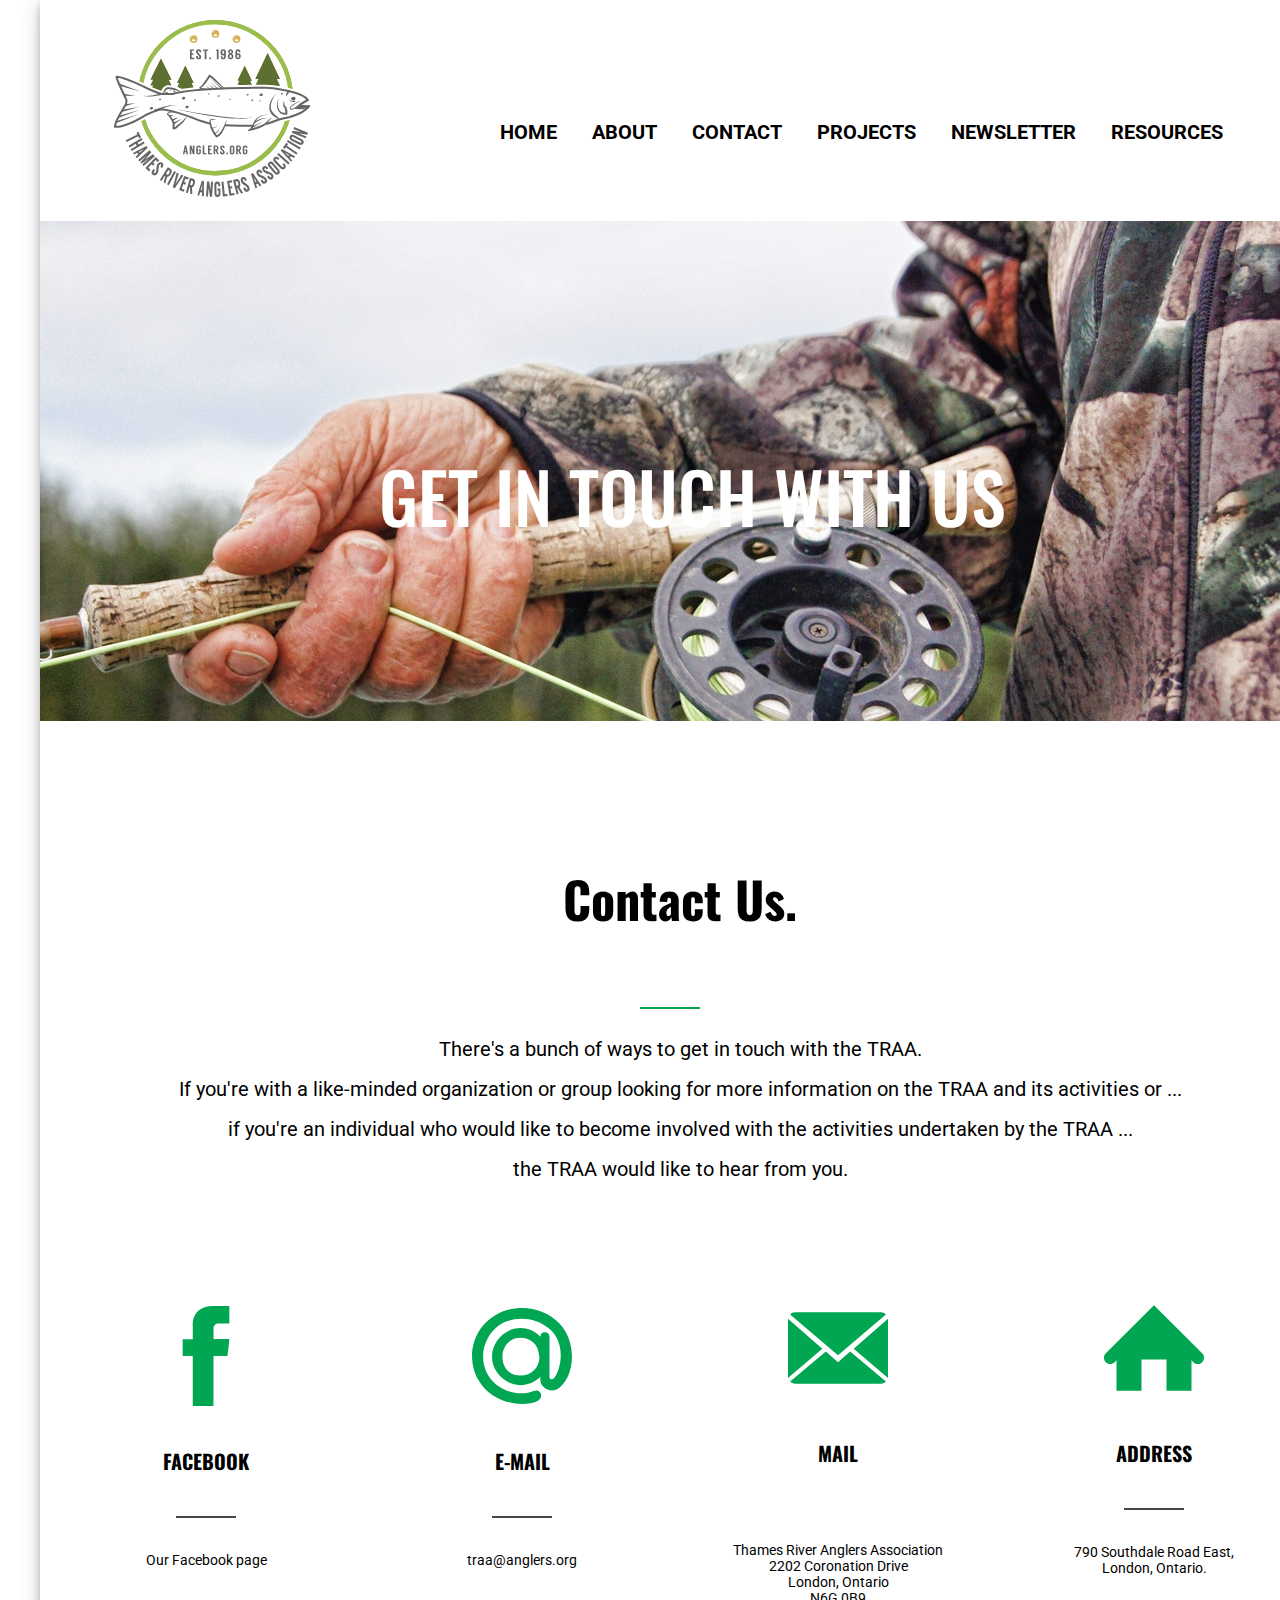
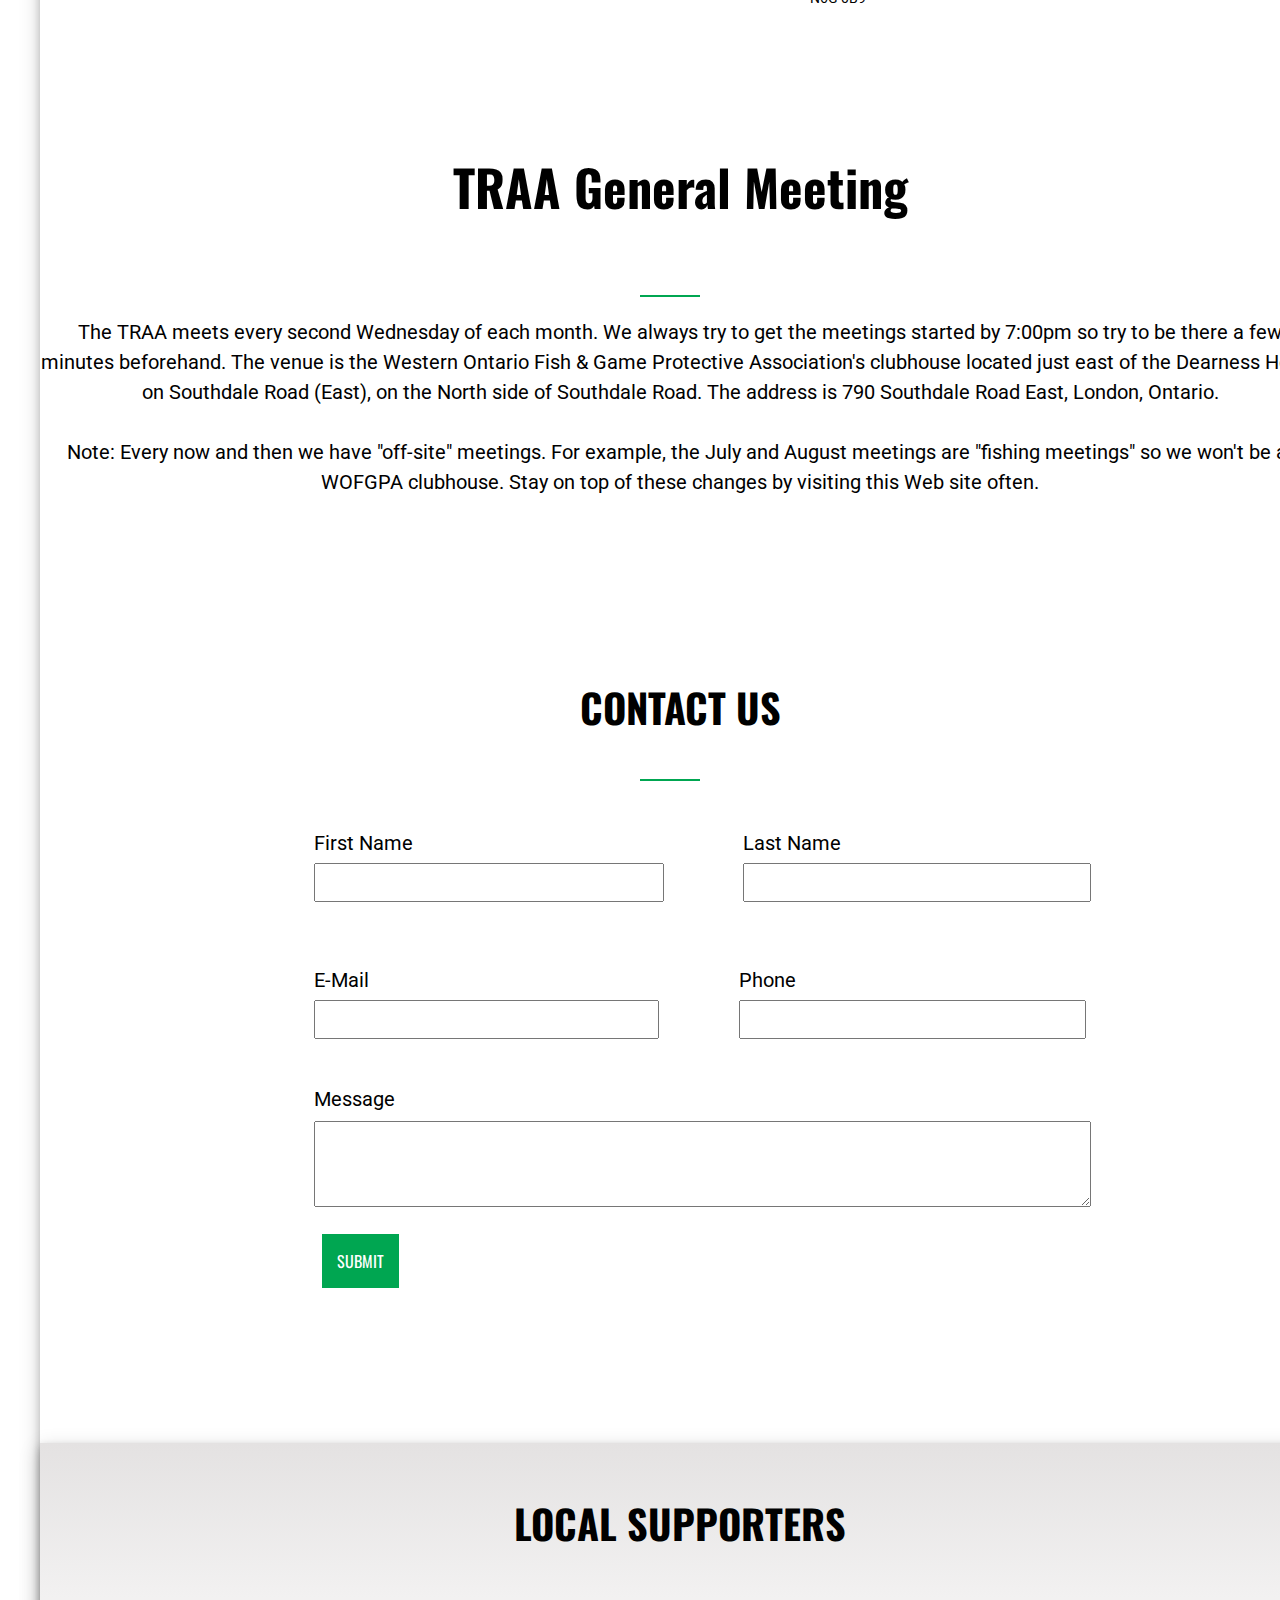
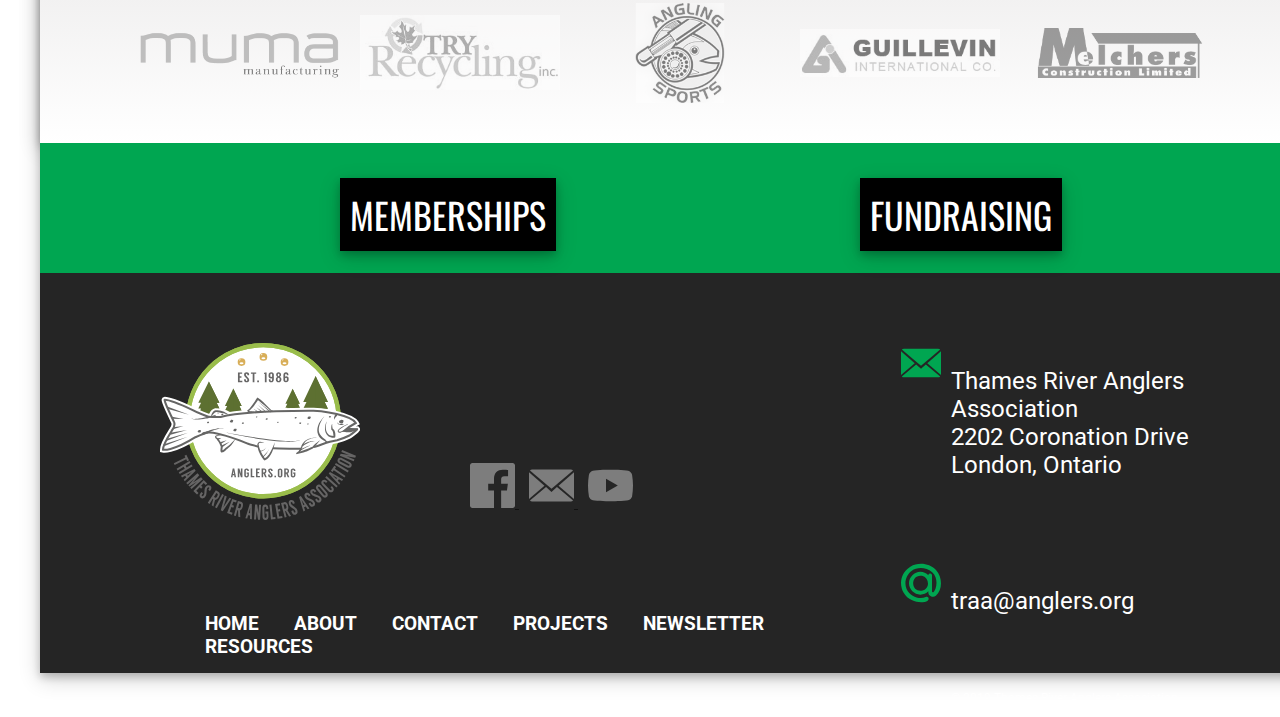
==== contact.html @ 143fcefe "added the site" ====
<!DOCTYPE html>
<html lang="en">
<head>
  <meta charset="UTF-8">
  <meta name="viewport" content="width=device-width, initial-scale=1.0">
  <meta http-equiv="X-UA-Compatible" content="ie=edge">

  <link rel="stylesheet" href="css/reset.css">
  <link rel="stylesheet" href="css/main.css">
  <link href="https://fonts.googleapis.com/css?family=Oswald|Roboto&display=swap" rel="stylesheet">

  <title>Document</title>
</head>
<body>
  <main class="siteContainer">

    <div class="hidden">beginning of header</div>
    <header id="mainHeader">
      <!--Beginning of Logo-->
      <div id="logo">
        <a href="index.html"><img src="images/logo.svg" alt="logo"></a>
      </div>

      <nav id="mainNav"><!--beginning of mainNav-->
        <ul>
          <li><a href="index.html">HOME</a></li>
          <li><a href="">ABOUT</a></li>
          <li><a href="contact.html">CONTACT</a></li>
          <li><a href="project.html">PROJECTS</a></li>
          <li><a href="">NEWSLETTER</a></li>
          <li><a href="">RESOURCES</a></li>
          </ul>
      </nav><!--end mainNav-->

    </header>

    <div class="hidden">hero-header</div>
    <div id="hero2">

    <div class="heroText2">
      <h1>GET IN TOUCH WITH US</h1>
    </div>

    </div>

    <div class="hidden">contact us information</div>
    <div id="contactinfo">
      <h3>Contact Us.</h3>
      <div id="border1"></div>

      <p>
        There's a bunch of ways to get in touch with the TRAA.<br>
If you're with a like-minded organization or group looking for more information on the TRAA and its activities or ...<br>
if you're an individual who would like to become involved with the activities undertaken by the TRAA ...<br>
the TRAA would like to hear from you.
      </p>
    </div>

    <div class="hidden">info icons</div>
    <div id="infoText">
      <section id="icon">
        <img src="images/facebook-logo.svg" alt="facebook" width="100px" height="100px">
        <h3>FACEBOOK</h3>
        <div id="border2"></div>
        <p>Our Facebook page</p>
      </section>

      <section id="icon">
        <img src="images/mail-dot-ru.svg" alt="e mail" width="100px" height="100px">
        <h3>E-MAIL</h3>
        <div id="border2"></div>
        <p><a href="">traa@anglers.org</a></p>
      </section>

      <section id="icon1">
        <img src="images/close-envelope.svg" alt="mailing address" width="100px" height="100px">
        <h3>MAIL</h3>
        <div id="border2"></div>
        <p>Thames River Anglers Association
        <br>2202 Coronation Drive
        <br>London, Ontario
        <br>N6G 0B9</p>
      </section>

      <section id="icon">
        <img src="images/home.svg" alt="meeting address" width="100px" height="100px">
        <h3>ADDRESS</h3>
        <div id="border2"></div>
        <p>790 Southdale Road East,
        <br>London, Ontario.</p>
      </section>
    </div>

    <div id="meeting">
    <h3>TRAA General Meeting</h3>
    <div id="border1"></div>
<p>The TRAA meets every second Wednesday of each month. We always try to get the meetings started by 7:00pm so try to be there a few minutes beforehand. The venue is the Western Ontario Fish & Game Protective Association's clubhouse located just east of the Dearness Home on Southdale Road (East), on the North side of Southdale Road. The address is 790 Southdale Road East, London, Ontario.<br><br>
Note: Every now and then we have "off-site" meetings. For example, the July and August meetings are "fishing meetings" so we won't be at WOFGPA clubhouse. Stay on top of these changes by visiting this Web site often.</p>
    </div>

    <div class="hidden">contact form</div>
    <div id="Contact">
    <h3>CONTACT US</h3>
    </div>
    <div id="border1"></div>

    <div class="contact"><!--Contact textbox area-->
      <!-- Forms-->
      <form>
        <div class="contactName"><!--Name section-->
      <div class="firstName">
        <label>First Name</label>
        <input type="text" name="firstName">
      </div>
      <br>

      <div>
        <label>Last Name</label>
        <input type="text" name="lastName">
      </div>
      </div>
      <br>

      <div class="contactP-E"><!--Name section-->
    <div class="E-mail">
      <label>E-Mail</label>
      <input type="email" name="email">
    </div>
    <br>

    <div class="phone">
      <label>Phone</label>
      <input type="phone" name="phone">
    </div>
    </div>

        <div class="message">
          <label>Message</label>
        <textarea type="message"> </textarea>
      </div>
      <br>
      </form>

      <div class="submit">
      <a href="">SUBMIT</a>
      </div>

    </div><!-- End of contact textbox area-->

    <div class="hidden">local supporters</div>
    <div id="supporters">

    <div id="supportersTitle">
      <h3>LOCAL SUPPORTERS</h3>
    </div>

    <div id="supportersLogo">
      <img src="images/muma.svg" alt="muma logo">
      <img src="images/recycling.svg" alt="try recycling logo">
      <img src="images/angling.svg" alt="angling logo" width="100px" height="100px">
      <img src="images/guillevin.svg" alt="guillevin logo">
      <img src="images/melchers.svg" alt="melchers logo" width="50px" height="50px">
    </div>

    </div>

    <div class="hidden">buttons at footer</div>
    <div id="Button">
      <div id="bottomBut">
        <a href="">MEMBERSHIPS</a>
        <a href="">FUNDRAISING</a>
      </div>
    </div>

    <div class="hidden">main footer</div>
    <footer class="mainFooter">

      <div class="LogoNav">

        <div class="logoFooter">

          <div class="bottomLogo">
          <a href="index.html"><img src="images/logo.svg" alt="bottom logo"></a>
        </div>

        <div class="socialMedia">
          <h2 class="hidden">Social Media</h2>
          <ul id="iconNav">
              <li id="facebook">
                <a href="http://www.facebook.com">
                  <img src="images/facebook.svg" alt="facebook" width="60px" height="60px">
                </a>
              </li>
              <li id="e-mail">
                <a href="http://traa@anglers.org">
                  <img src="images/close-envelope.svg" alt="email" width="60px" height="60px">
                </a>
              </li>
              <li id="youtube">
                <a href="http://www.youtube.com">
                  <img src="images/youtube.svg" alt="youtube" width="60px" height="60px">
                </a>
             </li>
          </ul>
        </div>
      </div>
      <nav class="footerNav">
        <h2 class="hidden">Footer navigation</h2>
          <ul>
            <li><a href="index.html">HOME</a></li>
            <li><a href="">ABOUT</a></li>
            <li><a href="contact.html">CONTACT</a></li>
            <li><a href="project.html">PROJECTS</a></li>
            <li><a href="">NEWSLETTER</a></li>
            <li><a href="">RESOURCES</a></li>
            </ul>
      </nav>
    </div>

      <div class="mail">
        <div id="address">
          <img src="images/close-envelope.svg" alt="mail" width="40px" height="40px">
          <p>Thames River Anglers
          <br>Association
          <br>2202 Coronation Drive
          <br>London, Ontario</p>
        </div>

        <div id="m-address">
          <img src="images/mail-dot-ru.svg" alt="e-mail address" width="40px" height="40px">
          <p>traa@anglers.org</p>
        </div>


        <div id="copyright">
          <p>&copy 2019 Thames River Anglers Association</p>
        </div>
      </div>
  </footer>



  </main>
  <script src="js/main.js"></script> <!--main js script-->
</body>
</html>
---- css/main.css ----
body {
  margin: 0 auto;
  background-color: white;
}

.siteContainer {
  background-color: white;
  width: 1280px;
  box-shadow: 0 4px 8px 0 rgba(0, 0, 0, 0.2), 0 6px 20px 0 rgba(0, 0, 0, 0.19);
  margin-left: 40px;
}

input
{
	width: 115%
}

input[type=text]
{
padding: 10px 10px;
margin: 8px 0;
box-sizing: border-box;
}

input[type=email]
{
padding: 10px 30px;
margin: 8px 0;
box-sizing: border-box;
}

input[type=phone]
{
padding: 10px 30px;
margin: 8px 0;
box-sizing: border-box;
}

input[type=message]
{
  width: 300%;
	color: black;
	padding: 40px 30px;
	margin: 8px 0;
	box-sizing: border-box;
}

.hidden
{
  display: none;
}


#mainHeader {
  display: flex;
  flex-direction: row;
  justify-content: space-around;
  margin: 0 auto;
}

#logo img {
  width: 200px;
  margin-top: 20px;
}

#mainNav
{
  font-family: "Roboto", sans-serif;
  font-weight: 700;
  font-style: normal;
	font-size: 20px;
	margin-top: 100px;
	display: flex;
	flex-direction: row;
}

#mainNav li
{
	list-style: none;
	display: inline;
  font-weight: bold;
  margin-right: 20px;
}

#mainNav a
{
	text-decoration: none;
	padding: 5px;
	color: black;
}

#mainNav a:hover
{
	text-decoration: none;
	color: black;
  border-bottom: solid 1px #000;
}

#supporters {
  display: flex;
  flex-direction: column;
  justify-content: center;
  text-align: center;
  background-color: white;
  background-image: linear-gradient(#e4e2e2, white);
  box-shadow: 0 4px 8px 0 rgba(0, 0, 0, 0.2), 0 6px 20px 0 rgba(0, 0, 0, 0.19);
}

#supportersTitle h3 {
  margin-top: 50px;
  font-family: 'Oswald', sans-serif;
  font-weight: 700;
  font-style: bold;
  font-size: 40px;
  justify-content: center;
  margin-bottom: 10px;
}

#supportersLogo {
  display: flex;
  flex-direction: row;
  justify-content: center;
  align-items: center;
}

#supportersLogo img {
  width: 200px;

  opacity: 0.5;
  filter: alpha(opacity=50);
	filter: grayscale(100%);

  padding: 10px;
  margin-top: 30px;
  margin-bottom: 30px;
}

#supportersLogo img:hover {
  opacity: 1.0;
  filter: alpha(opacity=100);
  filter: grayscale(0%);
}


#Button {
  height: 130px;
  background-color: #00a651;
}

#bottomBut {
  padding-top: 45px;
}

#bottomBut a{
  font-family: "Oswald", sans-serif;
  font-weight: 400;
  font-size: 36px;
  text-decoration: none;
  padding: 10px;
  margin-left: 300px;
  background-color: #000;
  color: white;
  box-shadow: 0 4px 8px 0 rgba(0, 0, 0, 0.2), 0 6px 20px 0 rgba(0, 0, 0, 0.19);
}

#bottomBut a:hover {
  background-color: white;
  color: #000;
}

.mainFooter
{
  display: flex;
  flex-direction: row;
  background-color: #252525;
  justify-content: flex-start;
  height: 400px;
}


.logoNav
{
  display: flex;
  flex-direction: column;
  margin-left: 120px;
}

.logoFooter
{
  margin-top: 70px;
  margin-left: 120px;
	display: flex;
	flex-direction: row;
	text-align: center;
}

.footerNav
{
  margin-left: 120px;
  font-family: "Roboto", sans-serif;
  font-weight: 700;
  font-style: normal;
	font-size: 19px;
	margin-top: 50px;
  width: 741px;
	height: 60px;
	display: flex;
	flex-direction: row;
}

.footerNav li {
	list-style: none;
	display: inline;
  font-weight: bold;
  margin-right: 20px;
}

.footerNav a
{
	text-decoration: none;
	padding: 5px;
	color: white;
  background-color: none;
}

.footerNav a:hover
{
	text-decoration: none;
	color: white;
  border-bottom: solid 1px #fff;
}

.bottomLogo {
	width: 200px;
	height: 200px;
}

.socialMedia
{
  height: 60px;
	margin-left: 70px;
  margin-top: 50px;
	display: flex;
	flex-direction: row;
  margin-bottom: 30px;
}

.socialMedia h3 {
	width: 60px;
	height: 60px;
	margin: 10px;
	background-color: #636363;
}

#iconNav
{
  margin-top: 70px;
  list-style: none;
  margin-right: 50px;
  text-decoration: none;
}

#iconNav img {
  width: 45px;
  height: 45px;
}

#iconNav li
{
  display: inline;
  margin-right: 10px;
}

#iconNav li a
{
  filter: grayscale(100%);
}

#iconNav li a:hover
{
  filter: grayscale(0%);
}

.mail{
  font-family: "Roboto", sans-serif;
  font-weight: 400;
  font-style: black;
  font-size: 24px;
  display: flex;
  flex-direction: column;
  margin-top: 70px;
  margin-right: 10px;
}

#address {
  display: flex;
  flex-direction: row;
  margin-bottom: 60px;
  color: white;
}

#address img{
  margin-right: 10px;
}

#m-address {
  display: flex;
  flex-direction: row;
  color: white;
}

#m-address img{
  margin-right: 10px;
}

#copyright {
  font-size: 12px;
  margin-left: 50px;
  margin-top: 40px;
  display: flex;
  flex-direction: row;
  color: white;
}

/*------Main Page----*/

#hero {
  margin-top: 20px;
  background: url('../images/heroimage1.jpg');
  background-size: cover;
  display: flex;
  flex-direction: column;
  justify-content: center;
  width: 100%;
  height: 500px;
}

.heroText {
  width: 675px;
  height: 335px;
  display: flex;
  flex-direction: column;
  justify-content: center;
  margin-left: 300px;
  position: absolute;
  top: 250px;
  z-index: +1;
}

.heroText h1 {
  font-family: "Oswald", sans-serif;
  font-weight: 500;
  font-style: black;
  font-size: 70px;
  text-align: center;
	color: white;
}

.heroText h2 {
  font-family: "Roboto", sans-serif;
  font-weight: 400;
  font-style: black;
  font-size: 40px;
  text-align: center;
	color: white;
  margin-bottom: 50px;
}

#money {
  display: flex;
  flex-direction: row;
  justify-content: flex-start;
  margin-left: 260px;
  position: absolute;
  top: 600px;
  z-index: +1;
  text-align: center;
	color: black;
}

#membership {
  font-family: "Roboto", sans-serif;
  font-weight: 200;
  font-style: normal;
  text-align: center;
  width: 330px;
  height: 240px;
  margin-right: 110px;
  background-color: #fff;
  box-shadow: 0 4px 8px 0 rgba(0, 0, 0, 0.2), 0 6px 20px 0 rgba(0, 0, 0, 0.19);
}

#membership h3 {
  font-family: "Oswald", sans-serif;
  font-weight: 200;
  font-size: 40px;
  font-weight: 700;
  margin-top: 35px;
  margin-bottom: 20px;
}

#membership p {
  margin-bottom: 30px;
  line-height: 20px;
}

#membership a {
  font-family: "Oswald", sans-serif;
  font-weight: 200;
  font-size: 20px;
  text-decoration: none;
  padding: 10px;
  background-color: #00a651;
  color: white;
}

#membership a:hover {
  background-color: grey ;
  color: white;
}

#fundraising {
  font-family: "Roboto", sans-serif;
  font-weight: 400;
  font-style: normal;
  text-align: center;
  width: 330px;
  height: 240px;
  background-color: #fff;
  box-shadow: 0 4px 8px 0 rgba(0, 0, 0, 0.2), 0 6px 20px 0 rgba(0, 0, 0, 0.19);
  text-align: center;
}

#fundraising h3 {
  font-family: "Oswald", sans-serif;
  font-weight: 400;
  font-size: 40px;
  font-weight: 700;
  margin-top: 35px;
  margin-bottom: 20px;
}

#fundraising p {
  margin-bottom: 10px;
  line-height: 20px;
}

#fundraising a {
  font-family: "Oswald", sans-serif;
  font-weight: 200;
  font-size: 20px;
  margin-top: 20px;
  text-decoration: none;
  padding: 10px;
  background-color: #00a651;
  color: white;
}

#fundraising a:hover {
  background-color: grey ;
  color: white;
}

#Few {
  margin-top: 200px;
  margin-bottom: 97px;
  display: flex;
  flex-direction: row;
  float: right;
  width: 1280px;
  height: 600px;
}

#Few img{
  width: 640px;
  height: 600px;
}

#Few h3 {
  font-family: "Oswald", sans-serif;
  font-weight: 400;
  font-size: 40px;
}

#border {
  margin-top: 20px;
  width: 60px;
  height: 2px;
  border-bottom: solid 2px #00a651;
}

#Few p {
  line-height: 30px;
  margin-top: 30px;
  font-family: "Roboto", sans-serif;
  font-weight: 400;
  font-size: 20px;
}

#Few a{
  text-decoration: none;
  color: #00a651;
}

#fewText {
  margin-top: 50px;
  margin-left: 50px;
  width: 500px;
  height: 500px;
}

.latestNews {
  margin-top: 97px;
}

.latestNews h1{
  margin-top: 97px;
  font-family: "Oswald", sans-serif;
  font-weight: 400;
  font-size: 40px;
  text-align: center;
}

#border1 {
  margin-top: 20px;
  width: 60px;
  height: 2px;
  display: flex;
  margin-left: 600px;
  border-bottom: solid 2px #00a651;
}

#Events{
  margin-top: 36px;
  display: flex;
  flex-direction: row;
  justify-content: space-around;
}

#Event img{
  width: 400px;
  height: 300px;
}

#Event h3 {
  margin-top: 20px;
  font-family: "Oswald", sans-serif;
  font-weight: 400;
  font-size: 20px;
}

#Event h4 {
  font-family: "Oswald", sans-serif;
  font-weight: 400;
  font-size: 20px;
}

#Event p {
  font-family: "Roboto", sans-serif;
  font-weight: 400;
  font-size: 15.35px;
}

#text {
  width: 400px;
  height: 220px;
  line-height: 28.79px;
}

#text a{
  font-family: "Oswald", sans-serif;
  font-weight: 400;
  text-decoration: none;
  color: #00a651;
}



.Gear {
  margin-top: 90px;
  margin-bottom: 60px;
  font-family: "Oswald", sans-serif;
  font-weight: 400;
  font-size: 40px;
  text-align: center;
  display: flex;
  flex-direction: column;
  justify-content: space-around;
}

.Gear p {
  font-family: "Roboto", sans-serif;
  font-weight: 400;
  line-height: 30px;
  color: white;
  font-size: 20px;
}

.Gear a {
  font-family: "Roboto", sans-serif;
  font-weight: 400;
  font-size: 30px;
  text-decoration: none;
  padding: 10px;
  color: white;
  background-color: #00a651;
}

.gear {
  margin-top: 45px;
  display: flex;
  flex-direction: row;
  justify-content: space-around;
}

#merch {
  width: 360px;
  height: 360px;
  border: solid 2px #ddd;
}

#merch img {
  width: 360px;
  height: 360px;
}


#caption {
  font-family: "Oswald", sans-serif;
  font-weight: 400;
  line-height: 70px;
  color: black;
  text-align: center;
  position: relative;
  top: -270px;
}


#caption p {
  color: black;
}

#caption a{
  font-family: "Roboto", sans-serif;
  font-weight: 700;
  text-decoration: none;
  color: white;
  font-size: 20px;
  padding:10px;
  margin-top: 70px;
  background-color: #00a651;
}

#caption a:hover{
  background-color: grey;
}

.CProject {
  margin-top: 90px;
  margin-bottom: 60px;
  font-family: "Oswald", sans-serif;
  font-weight: 400;
  font-size: 40px;
  text-align: center;
  display: flex;
  flex-direction: column;
  justify-content: space-around;
}

.CProject p {
  font-family: "Roboto", sans-serif;
  font-weight: 400;
  line-height: 30px;
  color: white;
  font-size: 20px;
}

.CProject a {
  font-family: "Roboto", sans-serif;
  font-weight: 400;
  font-size: 30px;
  text-decoration: none;
  padding: 10px;
  color: white;
  background-color: #00a651;
}

.CPro {
  margin-top: 45px;
  display: flex;
  flex-direction: row;
  justify-content: space-around;
}

#box {
  width: 360px;
  height: 360px;
}

#box img {
  width: 360px;
  height: 360px;
}

#Bcaption {
  font-family: "Oswald", sans-serif;
  font-weight: 400;
  line-height: 50px;
  color: white;
  text-align: center;
  position: relative;
  top: -270px;
}

#Bcaption a{
  font-family: "Roboto", sans-serif;
  font-weight: 700;
  text-decoration: none;
  color: white;
  font-size: 20px;
  padding:10px;
  margin-top: 70px;
  background-color: #00a651;
}

#Bcaption a:hover{
  background-color: grey;
}

#Pbtn {
  margin-top: 63px;
  margin-bottom: 60px;
}

#Pbtn a {
	margin-top: 70px;
	font-family: "Oswald", sans-serif;
  font-weight: 400;
  font-size: 30px;
  text-decoration: none;
  padding: 10px;
  color: white;
  background-color: #00a651;
}

#Pbtn a:hover{
  background-color: grey;
}


/*-------Projects Page-------------*/


#hero1 {
  margin-top: 20px;
  background: url('../images/heroimage_project.jpg');
  background-size: cover;
  display: flex;
  flex-direction: column;
  justify-content: center;
  width: 100%;
  height: 500px;
}

.heroText1 {
  width: 944px;
  height: 350px;
  margin-left: 180px;
  display: flex;
  flex-direction: column;
  justify-content: center;
  position: absolute;
  top: 320px;
  z-index: +1;
}

.heroText1 h1 {
  font-family: "Oswald", sans-serif;
  font-weight: 500;
  font-style: black;
  font-size: 70px;
  text-align: center;
	color: #b7aeae;
}

.heroText1 h2 {
  margin-top: 50px;
  font-family: "Roboto", sans-serif;
  font-weight: 400;
  font-style: black;
  font-size: 30px;
  text-align: center;
	color: white;
  text-shadow: 1px 1px black;
  margin-bottom: 50px;
}

#trout {
  height: 800px;
}

#trout img {
  margin-top: 45px;
  width: 550px;
  height: 400px;
  display: flex;
  float: right;
}

#trout h3 {
  margin-top: 24px;
  font-family: "Oswald", sans-serif;
  font-weight: 500;
  font-style: black;
  font-size: 40px;
  text-align: center;
}

#trout p {
  margin-top: 45px;
  width: 573.11px;
  height: 646px;
  line-height: 30px;
  display: flex;
  float: left;
  font-family: "Roboto", sans-serif;
  font-weight: 400;
  font-style: black;
  font-size: 20px;
}


#salmonid {
  margin-top: 24px;
  margin-bottom: 97px;
  display: flex;
  flex-direction: row;
  float: right;
  width: 1280px;
  height: 600px;
}

#salmonid img{
  width: 640px;
  height: 600px;
}

#salmonid h3 {
  font-family: "Oswald", sans-serif;
  font-weight: 400;
  font-size: 40px;
}

#border {
  margin-top: 20px;
  width: 60px;
  height: 2px;
  border-bottom: solid 2px #00a651;
}

#salmonid p {
  line-height: 30px;
  margin-top: 30px;
  font-family: "Roboto", sans-serif;
  font-weight: 400;
  font-size: 20px;
}

#salmonid a{
  text-decoration: none;
  color: #00a651;
}

#salmonidText {
  margin-top: 50px;
  margin-left: 50px;
  width: 500px;
  height: 500px;
}

.pArch {
  font-family: "Oswald", sans-serif;
  font-weight: 200;
  font-size: 40px;
  text-align: center;
}

#stream {
  display: flex;
  flex-direction: row;
  float: left;
  margin-top: 40px;
  width: 1280px;
  height: 600px;
}

#stream img{
  width: 640px;
  height: 600px;
  display: flex;
  float: right;
}

#stream h3 {
  font-family: "Oswald", sans-serif;
  font-weight: 400;
  font-size: 40px;
}

#stream p {
  line-height: 30px;
  margin-top: 30px;
  font-family: "Roboto", sans-serif;
  font-weight: 400;
  font-size: 15px;
}

#stream a{
  text-decoration: none;
  color: #00a651;
}

#streamText {
  margin-top: 30px;
  margin-left: 50px;
  margin-right: 100px;
  width: 500px;
  height: 500px;
}

#walleye {
  margin-bottom: 97px;
  display: flex;
  flex-direction: row;
  float: left;
  width: 1280px;
  height: 600px;
}

#walleye img{
  width: 640px;
  height: 600px;

  display: flex;
  float: right;
}

#walleye h3 {
  font-family: "Oswald", sans-serif;
  font-weight: 400;
  font-size: 40px;
}

#walleye p {
  line-height: 30px;
  margin-top: 30px;
  font-family: "Roboto", sans-serif;
  font-weight: 400;
  font-size: 15px;
}

#walleye a{
  text-decoration: none;
  color: #00a651;
}

#wallText {
  margin-top: 30px;
  margin-left: 50px;
  margin-right: 100px;
  width: 500px;
  height: 500px;
}

.pastEvents  {
  font-family: "Oswald", sans-serif;
  font-weight: 200;
  font-size: 40px;
  text-align: center;
  margin-bottom: 60px;
}

#right {
margin-bottom: 70px;
display: flex;
flex-direction: row;
float: left;
width: 1280px;
height: 400px;
}

#right img{
  width: 470px;
  height: 400px;
  margin-left: 50px;
  display: flex;
  float: left;
}

#right h3 {
  font-family: "Oswald", sans-serif;
  font-weight: 400;
  font-size: 40px;
}

#right p {
  line-height: 30px;
  margin-top: 20px;
  font-family: "Roboto", sans-serif;
  font-weight: 400;
  font-size: 20px;
}

#right a{
  text-decoration: none;
  color: #00a651;
}

#rightText {
  margin-top: 10px;
  margin-left: 100px;
  width: 600px;
  height: 500px;
}

#left {
  margin-bottom: 70px;
  display: flex;
  flex-direction: row;
  float: left;
  width: 1280px;
  height: 400px;
}

#left img{
  width: 470px;
  height: 400px;
  margin-right: 50px;
  display: flex;
  float: right;
}

#left h3 {
  font-family: "Oswald", sans-serif;
  font-weight: 400;
  font-size: 40px;
}

#left p {
  line-height: 30px;
  margin-top: 30px;
  font-family: "Roboto", sans-serif;
  font-weight: 400;
  font-size: 20px;
}

#left a{
  text-decoration: none;
  color: #00a651;
}

#leftText {
  margin-top: 20px;
  margin-left: 50px;
  margin-right: 100px;
  width: 600px;
  height: 500px;
}

#btn {
  margin-left: 550px;
  margin-bottom: 60px;
}

#btn a {
	margin-top: 70px;
	font-family: "Oswald", sans-serif;
  font-weight: 400;
  font-size: 30px;
  text-decoration: none;
  padding: 10px;
  color: white;
  background-color: #00a651;
}

#btn a:hover {
  color: white;
  background-color: grey;
}


/*---- Contact Page------*/

#hero2 {
  margin-top: 20px;
  background: url('../images/heroimage_contact.jpg');
  background-size: cover;
  display: flex;
  flex-direction: column;
  justify-content: center;
  width: 100%;
  height: 500px;
}

.heroText2 {
  width: 944px;
  height: 350px;
  margin-left: 180px;
  display: flex;
  flex-direction: column;
  justify-content: center;
  position: absolute;
  top: 320px;
  z-index: +1;
}

.heroText2 h1 {
  font-family: "Oswald", sans-serif;
  font-weight: 500;
  font-style: black;
  font-size: 70px;
  text-align: center;
	color: white;
}

#contactinfo {
  margin-top: 90px;

  display: flex;
  flex-direction: column;
  justify-content: center;
  text-align: center;
}

#contactinfo h3 {
  font-family: "Oswald", sans-serif;
  font-weight: 700;
  font-style: black;
  font-size: 50px;
  text-align: center;
	color: black;
}

#contactinfo p {
  line-height: 40px;
  font-family: "Roboto", sans-serif;
  font-style: normal;
  font-size: 20px;
  margin-top: 20px;
  text-align: center;
	color: black;
}

#infoText {
  margin-top: 80px;
  display: flex;
  flex-direction: row;
  justify-content: space-evenly;
}

#infoText h3 {
  font-family: "Oswald", sans-serif;
  font-style: normal;
  font-size: 20px;
  text-align: center;
}

#infoText p {
  font-family: "Roboto", sans-serif;
  font-style: normal;
  font-size: 14px;
  text-align: center;
}

#border2 {
  width: 60px;
  height: 2px;
  background-color: #464646;
  color: #464646;
  margin-top: 20px;
  margin-bottom: 20px;
  margin-left: 120px;
}

#icon {
  margin-top: 5px;
  width: 300px;
  height: 300px;
  display: flex;
  flex-direction: column;
  justify-content: center;
  text-align: center;
}

#icon img {
  display: flex;
  flex-direction: column;
  margin-left: 100px;
  justify-content: center;
  text-align: center;
  margin-bottom: 20px;
}

#icon a {
  text-decoration: none;
  color: black;
}

#icon1 {
  margin-top: 20px;
  width: 300px;
  height: 300px;
  display: flex;
  flex-direction: column;
  justify-content: center;
  text-align: center;
}

#icon1 img {
  display: flex;
  flex-direction: column;
  margin-left: 100px;
  justify-content: center;
  text-align: center;
  margin-bottom: 20px;
}

#icon1 a {
  text-decoration: none;
  color: black;
}

#meeting {
  margin-top: 90px;

  display: flex;
  flex-direction: column;
  justify-content: center;
  text-align: center;
}

#meeting h3 {
  font-family: "Oswald", sans-serif;
  font-weight: 700;
  font-style: black;
  font-size: 50px;
  text-align: center;
	color: black;
}

#meeting p {
  line-height: 30px;
  font-family: "Roboto", sans-serif;
  font-style: normal;
  font-size: 20px;
  margin-top: 20px;
  text-align: center;
	color: black;
}

#Contact h3 {
  font-family: "Oswald", sans-serif;
  font-weight: 700;
  font-style: black;
  font-size: 40px;
  text-align: center;
  margin-top: 160px;
}

.contact
{
  display: flex;
  flex-direction: column;
  justify-content: center;
	align-items: center;
	margin-left: 100px;
  margin-right: 100px;
  margin-top: 50px;
	padding-bottom: 40px;
}

.contact p
{
	padding-top: 40px;
}

.contactName
{
  display: flex;
  flex-direction: row;
}

.contactP-E label
{
  font-family: "Roboto", sans-serif;
  font-weight: 400px;
  font-size: 20px;
}

.contactP-E
{
  display: flex;
  flex-direction: row;
}

.contactName label
{
  font-family: "Roboto", sans-serif;
  font-weight: 400px;
  font-size: 20px;
}

.firstName
{
  margin-right: 125px;
}

.E-mail
{
  margin-right: 125px;
  margin-top: 40px;
  margin-bottom: 40px;
}

.phone {
  margin-top: 40px;
  margin-bottom: 40px;
}

.message
{
  margin-right: 95px;
}

.message label {
  font-family: "Roboto", sans-serif;
  font-weight: 400px;
  font-size: 20px;
  margin-bottom: 10px;
}

.message textarea {
  margin-top: 10px;
  width: 121%;
	height: 80px;
}

.submit
{
	margin-top: 20px;
  margin-bottom: 130px;
}

.submit a
{
  font-family: "Oswald", sans-serif;
  font-weight: 400;
  text-decoration: none;
  margin-right: 640px;
	color: white;
	background-color: #00a651;
	padding: 15px;
}

.submit a:hover
{
	color: #D0E4DD;
	background-color: black;
}
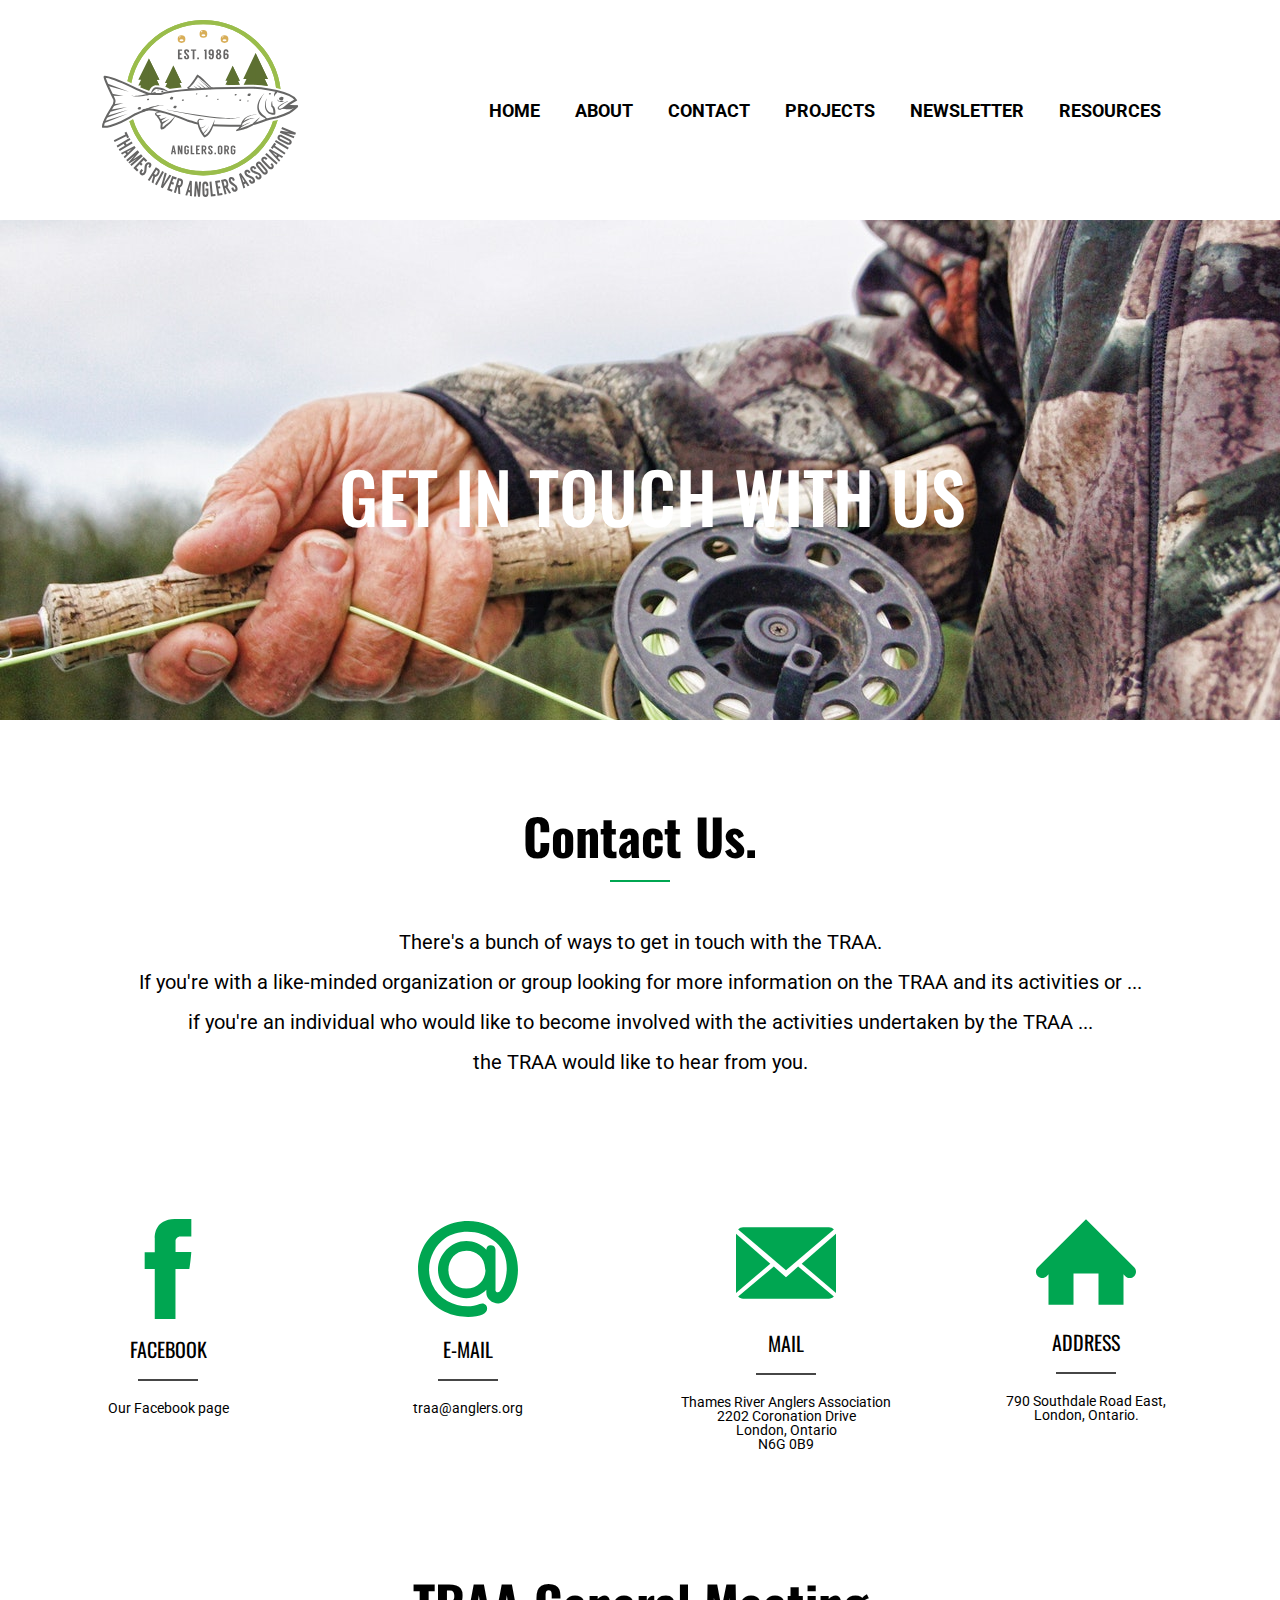
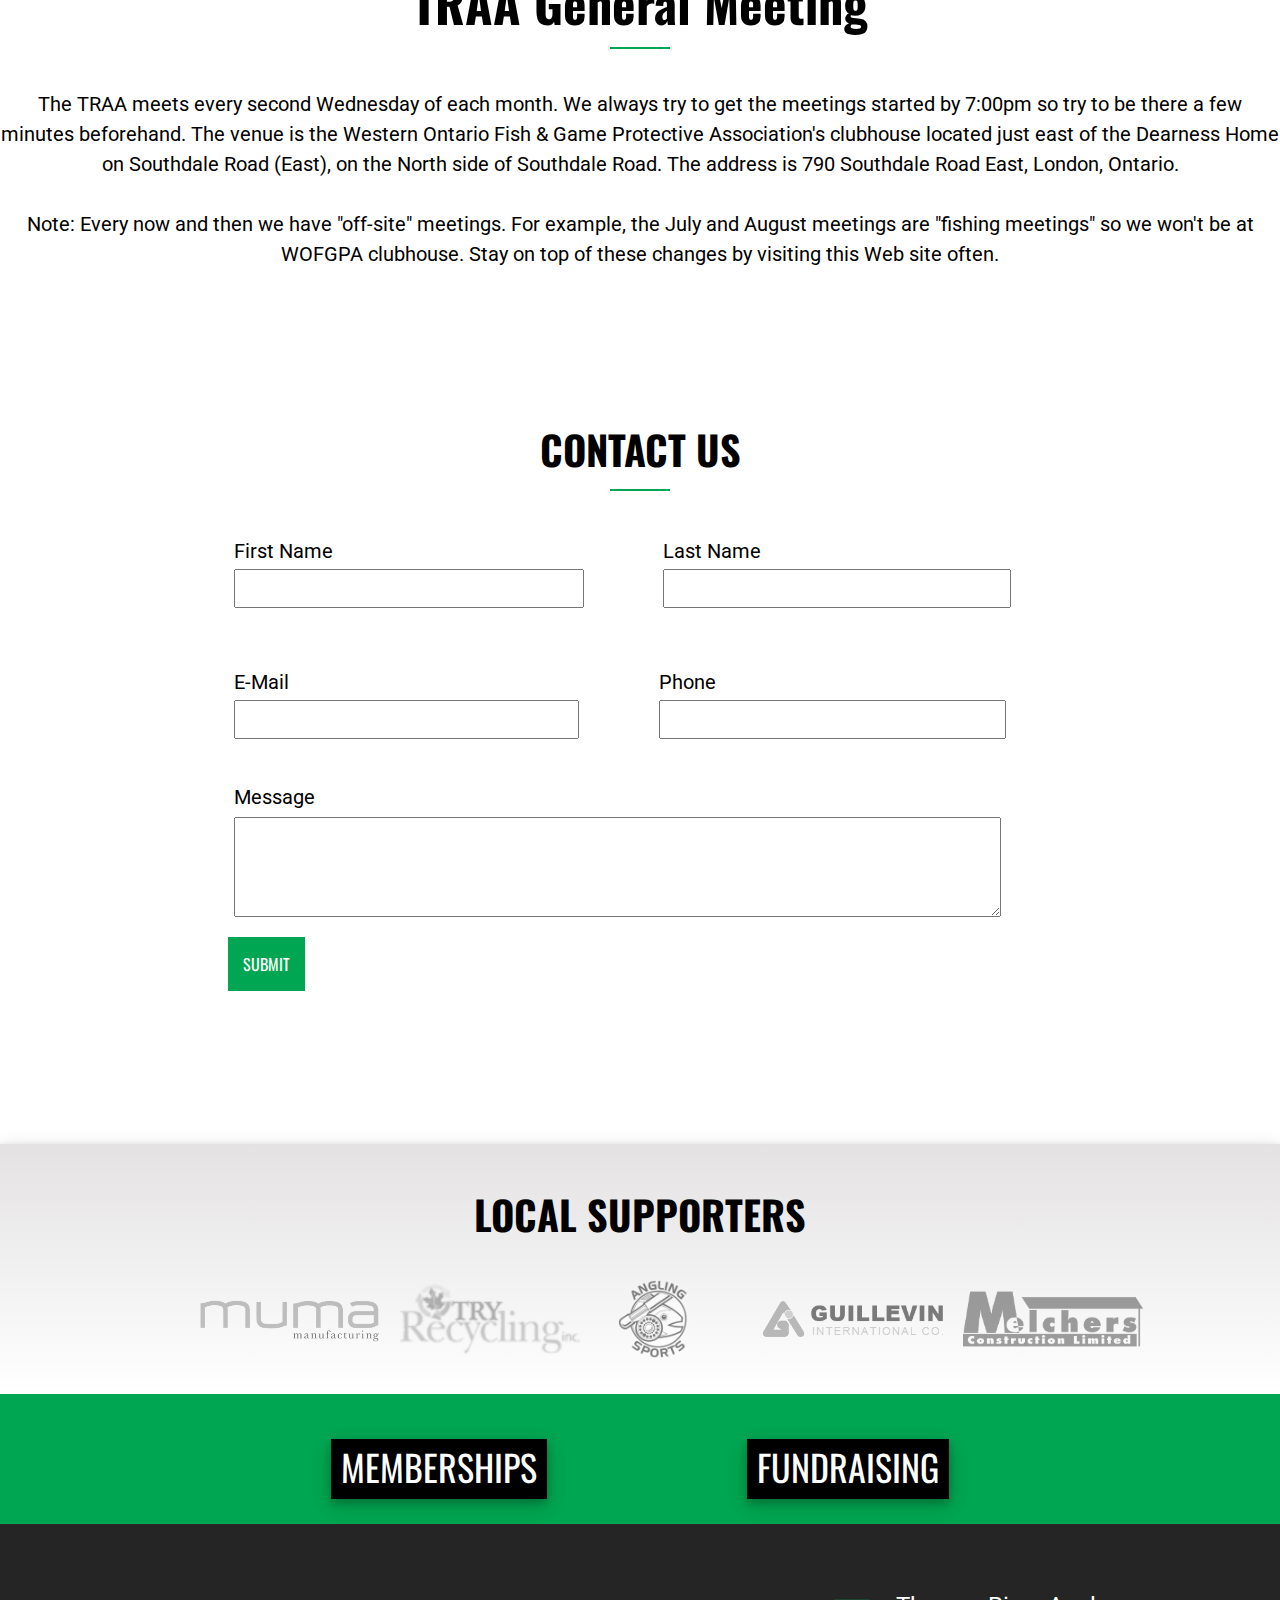
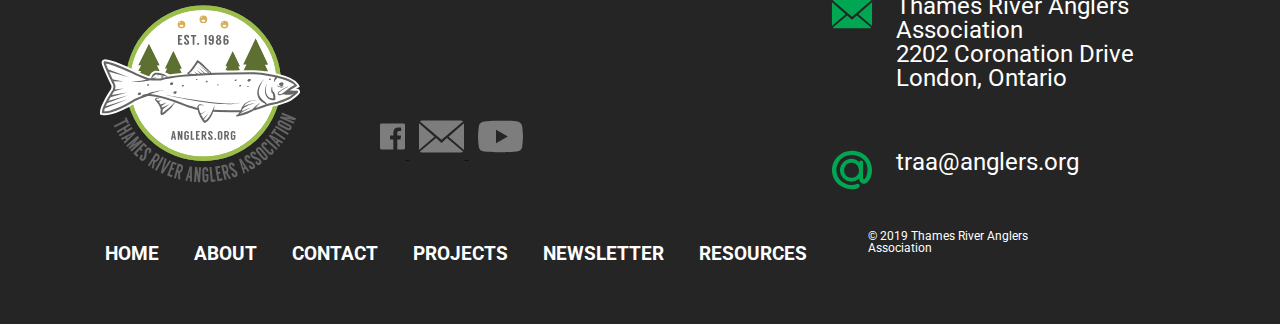
==== commit 6acba5d7: "adding the final assets and code to the website" ====
--- a/contact.html
+++ b/contact.html
@@ -7,14 +7,15 @@
 
   <link rel="stylesheet" href="css/reset.css">
   <link rel="stylesheet" href="css/main.css">
+  <link rel="stylesheet" href="css/contact.css">
   <link href="https://fonts.googleapis.com/css?family=Oswald|Roboto&display=swap" rel="stylesheet">
 
-  <title>Document</title>
+  <title>Contact | Thames River Anglers Association</title>
 </head>
 <body>
   <main class="siteContainer">
 
-    <div class="hidden">beginning of header</div>
+    <h1 class="hidden">beginning of header</h1>
     <header id="mainHeader">
       <!--Beginning of Logo-->
       <div id="logo">
@@ -22,19 +23,36 @@
       </div>
 
       <nav id="mainNav"><!--beginning of mainNav-->
-        <ul>
+        <button id="button"></button>
+        <h2 class="hidden">header nav</h2>
+
+      <div id="burgerCon">
+        <ul id="burgerMenu">
           <li><a href="index.html">HOME</a></li>
-          <li><a href="">ABOUT</a></li>
+          <li><a href="about.html">ABOUT</a></li>
           <li><a href="contact.html">CONTACT</a></li>
           <li><a href="project.html">PROJECTS</a></li>
-          <li><a href="">NEWSLETTER</a></li>
-          <li><a href="">RESOURCES</a></li>
+          <li><a href="newsletter.html">NEWSLETTER</a></li>
+          <li><a href="resources.html">RESOURCES</a></li>
+        </ul>
+      </div>
+
+        <nav id="nav">
+          <ul id="navMenu">
+          <li><a href="index.html">HOME</a></li>
+          <li><a href="about.html">ABOUT</a></li>
+          <li><a href="contact.html">CONTACT</a></li>
+          <li><a href="project.html">PROJECTS</a></li>
+          <li><a href="newsletter.html">NEWSLETTER</a></li>
+          <li><a href="resources.html">RESOURCES</a></li>
           </ul>
+        </nav>
+
       </nav><!--end mainNav-->
 
     </header>
 
-    <div class="hidden">hero-header</div>
+    <h1 class="hidden">hero-header</h1>
     <div id="hero2">
 
     <div class="heroText2">
@@ -43,10 +61,10 @@
 
     </div>
 
-    <div class="hidden">contact us information</div>
+    <h1 class="hidden">contact us information</h1>
     <div id="contactinfo">
       <h3>Contact Us.</h3>
-      <div id="border1"></div>
+      <div class="border1"></div>
 
       <p>
         There's a bunch of ways to get in touch with the TRAA.<br>
@@ -56,53 +74,57 @@
       </p>
     </div>
 
-    <div class="hidden">info icons</div>
+    <h2 class="hidden">info icons</h2>
     <div id="infoText">
-      <section id="icon">
+      <div class="row">
+      <section class="icon">
         <img src="images/facebook-logo.svg" alt="facebook" width="100px" height="100px">
         <h3>FACEBOOK</h3>
-        <div id="border2"></div>
+        <div class="border2"></div>
         <p>Our Facebook page</p>
       </section>
 
-      <section id="icon">
+      <section class="icon">
         <img src="images/mail-dot-ru.svg" alt="e mail" width="100px" height="100px">
         <h3>E-MAIL</h3>
-        <div id="border2"></div>
+        <div class="border2"></div>
         <p><a href="">traa@anglers.org</a></p>
       </section>
-
-      <section id="icon1">
+      </div>
+
+      <div class="row">
+      <section class="icon1">
         <img src="images/close-envelope.svg" alt="mailing address" width="100px" height="100px">
         <h3>MAIL</h3>
-        <div id="border2"></div>
+        <div class="border2"></div>
         <p>Thames River Anglers Association
         <br>2202 Coronation Drive
         <br>London, Ontario
         <br>N6G 0B9</p>
       </section>
 
-      <section id="icon">
+      <section class="icon">
         <img src="images/home.svg" alt="meeting address" width="100px" height="100px">
         <h3>ADDRESS</h3>
-        <div id="border2"></div>
+        <div class="border2"></div>
         <p>790 Southdale Road East,
         <br>London, Ontario.</p>
       </section>
+      </div>
     </div>
 
     <div id="meeting">
     <h3>TRAA General Meeting</h3>
-    <div id="border1"></div>
+    <div class="border1"></div>
 <p>The TRAA meets every second Wednesday of each month. We always try to get the meetings started by 7:00pm so try to be there a few minutes beforehand. The venue is the Western Ontario Fish & Game Protective Association's clubhouse located just east of the Dearness Home on Southdale Road (East), on the North side of Southdale Road. The address is 790 Southdale Road East, London, Ontario.<br><br>
 Note: Every now and then we have "off-site" meetings. For example, the July and August meetings are "fishing meetings" so we won't be at WOFGPA clubhouse. Stay on top of these changes by visiting this Web site often.</p>
     </div>
 
-    <div class="hidden">contact form</div>
+    <h3 class="hidden">contact form</h3>
     <div id="Contact">
     <h3>CONTACT US</h3>
     </div>
-    <div id="border1"></div>
+    <div class="border1"></div>
 
     <div class="contact"><!--Contact textbox area-->
       <!-- Forms-->
@@ -114,7 +136,7 @@
       </div>
       <br>
 
-      <div>
+      <div class="lastName">
         <label>Last Name</label>
         <input type="text" name="lastName">
       </div>
@@ -147,24 +169,30 @@
 
     </div><!-- End of contact textbox area-->
 
-    <div class="hidden">local supporters</div>
+    <h1 class="hidden">local supporters</h1>
     <div id="supporters">
 
-    <div id="supportersTitle">
-      <h3>LOCAL SUPPORTERS</h3>
-    </div>
-
-    <div id="supportersLogo">
-      <img src="images/muma.svg" alt="muma logo">
-      <img src="images/recycling.svg" alt="try recycling logo">
-      <img src="images/angling.svg" alt="angling logo" width="100px" height="100px">
-      <img src="images/guillevin.svg" alt="guillevin logo">
-      <img src="images/melchers.svg" alt="melchers logo" width="50px" height="50px">
-    </div>
-
-    </div>
-
-    <div class="hidden">buttons at footer</div>
+      <div id="supportersTitle">
+        <h3>Local Supporters</h3>
+      </div>
+
+      <div id="supportersLogo">
+        <div class="slogo">
+        <img src="images/muma.svg" alt="muma logo" width="100px" height="100px">
+        <img src="images/recycling.svg" alt="try recycling logo" width="100px" height="100px">
+        </div>
+
+        <img src="images/angling.svg" alt="angling logo" width="100px" height="100px" id="angling">
+
+        <div class="slogo">
+        <img src="images/guillevin.svg" alt="guillevin logo" width="100px" height="100px">
+        <img src="images/melchers.svg" alt="melchers logo" width="100px" height="100px">
+        </div>
+      </div>
+
+    </div>
+
+    <h1 class="hidden">buttons at footer</h1>
     <div id="Button">
       <div id="bottomBut">
         <a href="">MEMBERSHIPS</a>
@@ -172,7 +200,7 @@
       </div>
     </div>
 
-    <div class="hidden">main footer</div>
+    <h1 class="hidden">main footer</h1>
     <footer class="mainFooter">
 
       <div class="LogoNav">
@@ -208,11 +236,11 @@
         <h2 class="hidden">Footer navigation</h2>
           <ul>
             <li><a href="index.html">HOME</a></li>
-            <li><a href="">ABOUT</a></li>
+            <li><a href="about.html">ABOUT</a></li>
             <li><a href="contact.html">CONTACT</a></li>
             <li><a href="project.html">PROJECTS</a></li>
-            <li><a href="">NEWSLETTER</a></li>
-            <li><a href="">RESOURCES</a></li>
+            <li><a href="newsletter.html">NEWSLETTER</a></li>
+            <li><a href="resources.html">RESOURCES</a></li>
             </ul>
       </nav>
     </div>
@@ -233,7 +261,7 @@
 
 
         <div id="copyright">
-          <p>&copy 2019 Thames River Anglers Association</p>
+          <p>&copy; 2019 Thames River Anglers Association</p>
         </div>
       </div>
   </footer>
--- a/css/main.css
+++ b/css/main.css
@@ -1,48 +1,42 @@
+/*Utility Class*/
+.hide
+{
+	display: none;
+}
+
+/* General rules - scales images, videos to size of container */
+img, embed, object, video {
+  max-width: 100%; }
+
+
+/*switch box model*/
+html {
+  box-sizing: border-box;
+	width: 100%;
+}
+
+*,
+*::before,
+*::after {
+  box-sizing: inherit; }
+
+/*Fix for scaling of images IE*/
+img {
+  -ms-interpolation-mode: bicubic;
+}
+
+
 body {
+	padding: 0;
+	overflow-x: hidden;
   margin: 0 auto;
   background-color: white;
 }
 
 .siteContainer {
+  margin: 0 auto;
   background-color: white;
-  width: 1280px;
-  box-shadow: 0 4px 8px 0 rgba(0, 0, 0, 0.2), 0 6px 20px 0 rgba(0, 0, 0, 0.19);
-  margin-left: 40px;
-}
-
-input
-{
-	width: 115%
-}
-
-input[type=text]
-{
-padding: 10px 10px;
-margin: 8px 0;
-box-sizing: border-box;
-}
-
-input[type=email]
-{
-padding: 10px 30px;
-margin: 8px 0;
-box-sizing: border-box;
-}
-
-input[type=phone]
-{
-padding: 10px 30px;
-margin: 8px 0;
-box-sizing: border-box;
-}
-
-input[type=message]
-{
-  width: 300%;
-	color: black;
-	padding: 40px 30px;
-	margin: 8px 0;
-	box-sizing: border-box;
+	max-width: 100%;
 }
 
 .hidden
@@ -50,7 +44,6 @@
   display: none;
 }
 
-
 #mainHeader {
   display: flex;
   flex-direction: row;
@@ -63,40 +56,62 @@
   margin-top: 20px;
 }
 
-#mainNav
-{
+#burgerCon {
+  display: none;
+  margin-top: 20px;
+}
+
+#burgerCon.slideToggle { display: block; }
+
+#mainNav button {
+  background: url('../images/burger.svg') center no-repeat;
+  border: 0;
+  margin-top: 30px;
+  width: 35px;
+  height: 35px;
+  transition: all 400ms ease;
+}
+
+#mainNav button.expanded {
+  /* browser prefixes for transform */
+  -webkit-transform: rotate(90deg);
+  -ms-transform: rotate(90deg);
+  margin-left: auto;
+
+  /* default transform */
+  transform: rotate(90deg);
+}
+
+#mainNav li a {
+  display: block;
+  color: grey;
   font-family: "Roboto", sans-serif;
   font-weight: 700;
   font-style: normal;
-	font-size: 20px;
-	margin-top: 100px;
-	display: flex;
-	flex-direction: row;
-}
-
-#mainNav li
-{
-	list-style: none;
-	display: inline;
-  font-weight: bold;
-  margin-right: 20px;
-}
-
-#mainNav a
-{
-	text-decoration: none;
-	padding: 5px;
-	color: black;
-}
-
-#mainNav a:hover
-{
-	text-decoration: none;
-	color: black;
-  border-bottom: solid 1px #000;
+  list-style: none;
+  text-decoration: none;
+  font-size: 20px;
+  padding: 20px 0;
+  text-align: center;
+}
+
+#mainNav li {
+  border-bottom: 1px solid #efefef;
+  list-style: none;
+ }
+
+#mainNav li:first-child { border-top: 1px solid #efefef; }
+
+#mainNav li:last-child { margin-bottom: 10px; }
+
+#mainNav li a:hover { background-color: #efefef; }
+
+#nav {
+  display: none;
 }
 
 #supporters {
+  width: 100%;
   display: flex;
   flex-direction: column;
   justify-content: center;
@@ -118,21 +133,25 @@
 
 #supportersLogo {
   display: flex;
-  flex-direction: row;
   justify-content: center;
   align-items: center;
+  width: 100%;
+  height: 150px;
+  margin-left: 5%;
 }
 
 #supportersLogo img {
-  width: 200px;
+  width: 80%;
+
+  display: flex;
+  justify-content: center;
 
   opacity: 0.5;
   filter: alpha(opacity=50);
 	filter: grayscale(100%);
 
-  padding: 10px;
-  margin-top: 30px;
-  margin-bottom: 30px;
+  margin-top: -30px;
+  margin-bottom: -30px;
 }
 
 #supportersLogo img:hover {
@@ -141,14 +160,26 @@
   filter: grayscale(0%);
 }
 
+#angling {
+  width: 50% !important;
+  margin-left: -8%;
+}
+
+.slogo {
+  display: flex;
+  flex-direction: column;
+}
 
 #Button {
-  height: 130px;
+  width: 100%;
+  height: 240px;
   background-color: #00a651;
 }
 
 #bottomBut {
-  padding-top: 45px;
+  padding-top: 50px;
+  display: flex;
+  flex-direction: column;
 }
 
 #bottomBut a{
@@ -156,8 +187,11 @@
   font-weight: 400;
   font-size: 36px;
   text-decoration: none;
-  padding: 10px;
-  margin-left: 300px;
+  text-align: center;
+  padding: 15px;
+  margin-left: 13%;
+  margin-right: 15%;
+  margin-bottom: 20px;
   background-color: #000;
   color: white;
   box-shadow: 0 4px 8px 0 rgba(0, 0, 0, 0.2), 0 6px 20px 0 rgba(0, 0, 0, 0.19);
@@ -166,320 +200,6 @@
 #bottomBut a:hover {
   background-color: white;
   color: #000;
-}
-
-.mainFooter
-{
-  display: flex;
-  flex-direction: row;
-  background-color: #252525;
-  justify-content: flex-start;
-  height: 400px;
-}
-
-
-.logoNav
-{
-  display: flex;
-  flex-direction: column;
-  margin-left: 120px;
-}
-
-.logoFooter
-{
-  margin-top: 70px;
-  margin-left: 120px;
-	display: flex;
-	flex-direction: row;
-	text-align: center;
-}
-
-.footerNav
-{
-  margin-left: 120px;
-  font-family: "Roboto", sans-serif;
-  font-weight: 700;
-  font-style: normal;
-	font-size: 19px;
-	margin-top: 50px;
-  width: 741px;
-	height: 60px;
-	display: flex;
-	flex-direction: row;
-}
-
-.footerNav li {
-	list-style: none;
-	display: inline;
-  font-weight: bold;
-  margin-right: 20px;
-}
-
-.footerNav a
-{
-	text-decoration: none;
-	padding: 5px;
-	color: white;
-  background-color: none;
-}
-
-.footerNav a:hover
-{
-	text-decoration: none;
-	color: white;
-  border-bottom: solid 1px #fff;
-}
-
-.bottomLogo {
-	width: 200px;
-	height: 200px;
-}
-
-.socialMedia
-{
-  height: 60px;
-	margin-left: 70px;
-  margin-top: 50px;
-	display: flex;
-	flex-direction: row;
-  margin-bottom: 30px;
-}
-
-.socialMedia h3 {
-	width: 60px;
-	height: 60px;
-	margin: 10px;
-	background-color: #636363;
-}
-
-#iconNav
-{
-  margin-top: 70px;
-  list-style: none;
-  margin-right: 50px;
-  text-decoration: none;
-}
-
-#iconNav img {
-  width: 45px;
-  height: 45px;
-}
-
-#iconNav li
-{
-  display: inline;
-  margin-right: 10px;
-}
-
-#iconNav li a
-{
-  filter: grayscale(100%);
-}
-
-#iconNav li a:hover
-{
-  filter: grayscale(0%);
-}
-
-.mail{
-  font-family: "Roboto", sans-serif;
-  font-weight: 400;
-  font-style: black;
-  font-size: 24px;
-  display: flex;
-  flex-direction: column;
-  margin-top: 70px;
-  margin-right: 10px;
-}
-
-#address {
-  display: flex;
-  flex-direction: row;
-  margin-bottom: 60px;
-  color: white;
-}
-
-#address img{
-  margin-right: 10px;
-}
-
-#m-address {
-  display: flex;
-  flex-direction: row;
-  color: white;
-}
-
-#m-address img{
-  margin-right: 10px;
-}
-
-#copyright {
-  font-size: 12px;
-  margin-left: 50px;
-  margin-top: 40px;
-  display: flex;
-  flex-direction: row;
-  color: white;
-}
-
-/*------Main Page----*/
-
-#hero {
-  margin-top: 20px;
-  background: url('../images/heroimage1.jpg');
-  background-size: cover;
-  display: flex;
-  flex-direction: column;
-  justify-content: center;
-  width: 100%;
-  height: 500px;
-}
-
-.heroText {
-  width: 675px;
-  height: 335px;
-  display: flex;
-  flex-direction: column;
-  justify-content: center;
-  margin-left: 300px;
-  position: absolute;
-  top: 250px;
-  z-index: +1;
-}
-
-.heroText h1 {
-  font-family: "Oswald", sans-serif;
-  font-weight: 500;
-  font-style: black;
-  font-size: 70px;
-  text-align: center;
-	color: white;
-}
-
-.heroText h2 {
-  font-family: "Roboto", sans-serif;
-  font-weight: 400;
-  font-style: black;
-  font-size: 40px;
-  text-align: center;
-	color: white;
-  margin-bottom: 50px;
-}
-
-#money {
-  display: flex;
-  flex-direction: row;
-  justify-content: flex-start;
-  margin-left: 260px;
-  position: absolute;
-  top: 600px;
-  z-index: +1;
-  text-align: center;
-	color: black;
-}
-
-#membership {
-  font-family: "Roboto", sans-serif;
-  font-weight: 200;
-  font-style: normal;
-  text-align: center;
-  width: 330px;
-  height: 240px;
-  margin-right: 110px;
-  background-color: #fff;
-  box-shadow: 0 4px 8px 0 rgba(0, 0, 0, 0.2), 0 6px 20px 0 rgba(0, 0, 0, 0.19);
-}
-
-#membership h3 {
-  font-family: "Oswald", sans-serif;
-  font-weight: 200;
-  font-size: 40px;
-  font-weight: 700;
-  margin-top: 35px;
-  margin-bottom: 20px;
-}
-
-#membership p {
-  margin-bottom: 30px;
-  line-height: 20px;
-}
-
-#membership a {
-  font-family: "Oswald", sans-serif;
-  font-weight: 200;
-  font-size: 20px;
-  text-decoration: none;
-  padding: 10px;
-  background-color: #00a651;
-  color: white;
-}
-
-#membership a:hover {
-  background-color: grey ;
-  color: white;
-}
-
-#fundraising {
-  font-family: "Roboto", sans-serif;
-  font-weight: 400;
-  font-style: normal;
-  text-align: center;
-  width: 330px;
-  height: 240px;
-  background-color: #fff;
-  box-shadow: 0 4px 8px 0 rgba(0, 0, 0, 0.2), 0 6px 20px 0 rgba(0, 0, 0, 0.19);
-  text-align: center;
-}
-
-#fundraising h3 {
-  font-family: "Oswald", sans-serif;
-  font-weight: 400;
-  font-size: 40px;
-  font-weight: 700;
-  margin-top: 35px;
-  margin-bottom: 20px;
-}
-
-#fundraising p {
-  margin-bottom: 10px;
-  line-height: 20px;
-}
-
-#fundraising a {
-  font-family: "Oswald", sans-serif;
-  font-weight: 200;
-  font-size: 20px;
-  margin-top: 20px;
-  text-decoration: none;
-  padding: 10px;
-  background-color: #00a651;
-  color: white;
-}
-
-#fundraising a:hover {
-  background-color: grey ;
-  color: white;
-}
-
-#Few {
-  margin-top: 200px;
-  margin-bottom: 97px;
-  display: flex;
-  flex-direction: row;
-  float: right;
-  width: 1280px;
-  height: 600px;
-}
-
-#Few img{
-  width: 640px;
-  height: 600px;
-}
-
-#Few h3 {
-  font-family: "Oswald", sans-serif;
-  font-weight: 400;
-  font-size: 40px;
 }
 
 #border {
@@ -489,881 +209,883 @@
   border-bottom: solid 2px #00a651;
 }
 
-#Few p {
-  line-height: 30px;
-  margin-top: 30px;
-  font-family: "Roboto", sans-serif;
-  font-weight: 400;
-  font-size: 20px;
-}
-
-#Few a{
-  text-decoration: none;
-  color: #00a651;
-}
-
-#fewText {
-  margin-top: 50px;
-  margin-left: 50px;
-  width: 500px;
-  height: 500px;
-}
-
-.latestNews {
-  margin-top: 97px;
-}
-
-.latestNews h1{
-  margin-top: 97px;
-  font-family: "Oswald", sans-serif;
-  font-weight: 400;
-  font-size: 40px;
-  text-align: center;
-}
-
-#border1 {
-  margin-top: 20px;
-  width: 60px;
-  height: 2px;
-  display: flex;
-  margin-left: 600px;
-  border-bottom: solid 2px #00a651;
-}
-
-#Events{
-  margin-top: 36px;
-  display: flex;
-  flex-direction: row;
-  justify-content: space-around;
-}
-
-#Event img{
-  width: 400px;
-  height: 300px;
-}
-
-#Event h3 {
-  margin-top: 20px;
-  font-family: "Oswald", sans-serif;
-  font-weight: 400;
-  font-size: 20px;
-}
-
-#Event h4 {
-  font-family: "Oswald", sans-serif;
-  font-weight: 400;
-  font-size: 20px;
-}
-
-#Event p {
-  font-family: "Roboto", sans-serif;
-  font-weight: 400;
-  font-size: 15.35px;
-}
-
-#text {
-  width: 400px;
-  height: 220px;
-  line-height: 28.79px;
-}
-
-#text a{
-  font-family: "Oswald", sans-serif;
-  font-weight: 400;
-  text-decoration: none;
-  color: #00a651;
-}
-
-
-
-.Gear {
-  margin-top: 90px;
-  margin-bottom: 60px;
-  font-family: "Oswald", sans-serif;
-  font-weight: 400;
-  font-size: 40px;
-  text-align: center;
-  display: flex;
-  flex-direction: column;
-  justify-content: space-around;
-}
-
-.Gear p {
-  font-family: "Roboto", sans-serif;
-  font-weight: 400;
-  line-height: 30px;
-  color: white;
-  font-size: 20px;
-}
-
-.Gear a {
-  font-family: "Roboto", sans-serif;
-  font-weight: 400;
-  font-size: 30px;
-  text-decoration: none;
-  padding: 10px;
-  color: white;
-  background-color: #00a651;
-}
-
-.gear {
-  margin-top: 45px;
-  display: flex;
-  flex-direction: row;
-  justify-content: space-around;
-}
-
-#merch {
-  width: 360px;
-  height: 360px;
-  border: solid 2px #ddd;
-}
-
-#merch img {
-  width: 360px;
-  height: 360px;
-}
-
-
-#caption {
-  font-family: "Oswald", sans-serif;
-  font-weight: 400;
-  line-height: 70px;
-  color: black;
-  text-align: center;
-  position: relative;
-  top: -270px;
-}
-
-
-#caption p {
-  color: black;
-}
-
-#caption a{
-  font-family: "Roboto", sans-serif;
-  font-weight: 700;
-  text-decoration: none;
-  color: white;
-  font-size: 20px;
-  padding:10px;
-  margin-top: 70px;
-  background-color: #00a651;
-}
-
-#caption a:hover{
-  background-color: grey;
-}
-
-.CProject {
-  margin-top: 90px;
-  margin-bottom: 60px;
-  font-family: "Oswald", sans-serif;
-  font-weight: 400;
-  font-size: 40px;
-  text-align: center;
-  display: flex;
-  flex-direction: column;
-  justify-content: space-around;
-}
-
-.CProject p {
-  font-family: "Roboto", sans-serif;
-  font-weight: 400;
-  line-height: 30px;
-  color: white;
-  font-size: 20px;
-}
-
-.CProject a {
-  font-family: "Roboto", sans-serif;
-  font-weight: 400;
-  font-size: 30px;
-  text-decoration: none;
-  padding: 10px;
-  color: white;
-  background-color: #00a651;
-}
-
-.CPro {
-  margin-top: 45px;
-  display: flex;
-  flex-direction: row;
-  justify-content: space-around;
-}
-
-#box {
-  width: 360px;
-  height: 360px;
-}
-
-#box img {
-  width: 360px;
-  height: 360px;
-}
-
-#Bcaption {
-  font-family: "Oswald", sans-serif;
-  font-weight: 400;
-  line-height: 50px;
-  color: white;
-  text-align: center;
-  position: relative;
-  top: -270px;
-}
-
-#Bcaption a{
-  font-family: "Roboto", sans-serif;
-  font-weight: 700;
-  text-decoration: none;
-  color: white;
-  font-size: 20px;
-  padding:10px;
-  margin-top: 70px;
-  background-color: #00a651;
-}
-
-#Bcaption a:hover{
-  background-color: grey;
-}
-
-#Pbtn {
-  margin-top: 63px;
-  margin-bottom: 60px;
-}
-
-#Pbtn a {
-	margin-top: 70px;
-	font-family: "Oswald", sans-serif;
-  font-weight: 400;
-  font-size: 30px;
-  text-decoration: none;
-  padding: 10px;
-  color: white;
-  background-color: #00a651;
-}
-
-#Pbtn a:hover{
-  background-color: grey;
-}
-
-
-/*-------Projects Page-------------*/
-
-
-#hero1 {
-  margin-top: 20px;
-  background: url('../images/heroimage_project.jpg');
-  background-size: cover;
-  display: flex;
-  flex-direction: column;
-  justify-content: center;
-  width: 100%;
-  height: 500px;
-}
-
-.heroText1 {
-  width: 944px;
-  height: 350px;
-  margin-left: 180px;
-  display: flex;
-  flex-direction: column;
-  justify-content: center;
-  position: absolute;
-  top: 320px;
-  z-index: +1;
-}
-
-.heroText1 h1 {
-  font-family: "Oswald", sans-serif;
-  font-weight: 500;
-  font-style: black;
-  font-size: 70px;
-  text-align: center;
-	color: #b7aeae;
-}
-
-.heroText1 h2 {
-  margin-top: 50px;
-  font-family: "Roboto", sans-serif;
-  font-weight: 400;
-  font-style: black;
-  font-size: 30px;
-  text-align: center;
-	color: white;
-  text-shadow: 1px 1px black;
-  margin-bottom: 50px;
-}
-
-#trout {
-  height: 800px;
-}
-
-#trout img {
-  margin-top: 45px;
-  width: 550px;
-  height: 400px;
-  display: flex;
-  float: right;
-}
-
-#trout h3 {
-  margin-top: 24px;
-  font-family: "Oswald", sans-serif;
-  font-weight: 500;
-  font-style: black;
-  font-size: 40px;
-  text-align: center;
-}
-
-#trout p {
-  margin-top: 45px;
-  width: 573.11px;
-  height: 646px;
-  line-height: 30px;
-  display: flex;
-  float: left;
-  font-family: "Roboto", sans-serif;
-  font-weight: 400;
-  font-style: black;
-  font-size: 20px;
-}
-
-
-#salmonid {
-  margin-top: 24px;
-  margin-bottom: 97px;
-  display: flex;
-  flex-direction: row;
-  float: right;
-  width: 1280px;
-  height: 600px;
-}
-
-#salmonid img{
-  width: 640px;
-  height: 600px;
-}
-
-#salmonid h3 {
-  font-family: "Oswald", sans-serif;
-  font-weight: 400;
-  font-size: 40px;
-}
-
-#border {
-  margin-top: 20px;
-  width: 60px;
-  height: 2px;
-  border-bottom: solid 2px #00a651;
-}
-
-#salmonid p {
-  line-height: 30px;
-  margin-top: 30px;
-  font-family: "Roboto", sans-serif;
-  font-weight: 400;
-  font-size: 20px;
-}
-
-#salmonid a{
-  text-decoration: none;
-  color: #00a651;
-}
-
-#salmonidText {
-  margin-top: 50px;
-  margin-left: 50px;
-  width: 500px;
-  height: 500px;
-}
-
-.pArch {
-  font-family: "Oswald", sans-serif;
-  font-weight: 200;
-  font-size: 40px;
-  text-align: center;
-}
-
-#stream {
-  display: flex;
-  flex-direction: row;
-  float: left;
-  margin-top: 40px;
-  width: 1280px;
-  height: 600px;
-}
-
-#stream img{
-  width: 640px;
-  height: 600px;
-  display: flex;
-  float: right;
-}
-
-#stream h3 {
-  font-family: "Oswald", sans-serif;
-  font-weight: 400;
-  font-size: 40px;
-}
-
-#stream p {
-  line-height: 30px;
-  margin-top: 30px;
-  font-family: "Roboto", sans-serif;
-  font-weight: 400;
-  font-size: 15px;
-}
-
-#stream a{
-  text-decoration: none;
-  color: #00a651;
-}
-
-#streamText {
-  margin-top: 30px;
-  margin-left: 50px;
-  margin-right: 100px;
-  width: 500px;
-  height: 500px;
-}
-
-#walleye {
-  margin-bottom: 97px;
-  display: flex;
-  flex-direction: row;
-  float: left;
-  width: 1280px;
-  height: 600px;
-}
-
-#walleye img{
-  width: 640px;
-  height: 600px;
-
-  display: flex;
-  float: right;
-}
-
-#walleye h3 {
-  font-family: "Oswald", sans-serif;
-  font-weight: 400;
-  font-size: 40px;
-}
-
-#walleye p {
-  line-height: 30px;
-  margin-top: 30px;
-  font-family: "Roboto", sans-serif;
-  font-weight: 400;
-  font-size: 15px;
-}
-
-#walleye a{
-  text-decoration: none;
-  color: #00a651;
-}
-
-#wallText {
-  margin-top: 30px;
-  margin-left: 50px;
-  margin-right: 100px;
-  width: 500px;
-  height: 500px;
-}
-
-.pastEvents  {
-  font-family: "Oswald", sans-serif;
-  font-weight: 200;
-  font-size: 40px;
-  text-align: center;
-  margin-bottom: 60px;
-}
-
-#right {
-margin-bottom: 70px;
-display: flex;
-flex-direction: row;
-float: left;
-width: 1280px;
-height: 400px;
-}
-
-#right img{
-  width: 470px;
-  height: 400px;
-  margin-left: 50px;
-  display: flex;
-  float: left;
-}
-
-#right h3 {
-  font-family: "Oswald", sans-serif;
-  font-weight: 400;
-  font-size: 40px;
-}
-
-#right p {
-  line-height: 30px;
-  margin-top: 20px;
-  font-family: "Roboto", sans-serif;
-  font-weight: 400;
-  font-size: 20px;
-}
-
-#right a{
-  text-decoration: none;
-  color: #00a651;
-}
-
-#rightText {
-  margin-top: 10px;
-  margin-left: 100px;
-  width: 600px;
-  height: 500px;
-}
-
-#left {
-  margin-bottom: 70px;
-  display: flex;
-  flex-direction: row;
-  float: left;
-  width: 1280px;
-  height: 400px;
-}
-
-#left img{
-  width: 470px;
-  height: 400px;
-  margin-right: 50px;
-  display: flex;
-  float: right;
-}
-
-#left h3 {
-  font-family: "Oswald", sans-serif;
-  font-weight: 400;
-  font-size: 40px;
-}
-
-#left p {
-  line-height: 30px;
-  margin-top: 30px;
-  font-family: "Roboto", sans-serif;
-  font-weight: 400;
-  font-size: 20px;
-}
-
-#left a{
-  text-decoration: none;
-  color: #00a651;
-}
-
-#leftText {
-  margin-top: 20px;
-  margin-left: 50px;
-  margin-right: 100px;
-  width: 600px;
-  height: 500px;
-}
-
-#btn {
-  margin-left: 550px;
-  margin-bottom: 60px;
-}
-
-#btn a {
-	margin-top: 70px;
-	font-family: "Oswald", sans-serif;
-  font-weight: 400;
-  font-size: 30px;
-  text-decoration: none;
-  padding: 10px;
-  color: white;
-  background-color: #00a651;
-}
-
-#btn a:hover {
-  color: white;
-  background-color: grey;
-}
-
-
-/*---- Contact Page------*/
-
-#hero2 {
-  margin-top: 20px;
-  background: url('../images/heroimage_contact.jpg');
-  background-size: cover;
-  display: flex;
-  flex-direction: column;
-  justify-content: center;
-  width: 100%;
-  height: 500px;
-}
-
-.heroText2 {
-  width: 944px;
-  height: 350px;
-  margin-left: 180px;
-  display: flex;
-  flex-direction: column;
-  justify-content: center;
-  position: absolute;
-  top: 320px;
-  z-index: +1;
-}
-
-.heroText2 h1 {
-  font-family: "Oswald", sans-serif;
-  font-weight: 500;
-  font-style: black;
-  font-size: 70px;
-  text-align: center;
-	color: white;
-}
-
-#contactinfo {
-  margin-top: 90px;
-
-  display: flex;
-  flex-direction: column;
-  justify-content: center;
-  text-align: center;
-}
-
-#contactinfo h3 {
-  font-family: "Oswald", sans-serif;
-  font-weight: 700;
-  font-style: black;
-  font-size: 50px;
-  text-align: center;
-	color: black;
-}
-
-#contactinfo p {
-  line-height: 40px;
-  font-family: "Roboto", sans-serif;
-  font-style: normal;
-  font-size: 20px;
-  margin-top: 20px;
-  text-align: center;
-	color: black;
-}
-
-#infoText {
-  margin-top: 80px;
-  display: flex;
-  flex-direction: row;
-  justify-content: space-evenly;
-}
-
-#infoText h3 {
-  font-family: "Oswald", sans-serif;
-  font-style: normal;
-  font-size: 20px;
-  text-align: center;
-}
-
-#infoText p {
-  font-family: "Roboto", sans-serif;
-  font-style: normal;
-  font-size: 14px;
-  text-align: center;
-}
-
-#border2 {
+.border2 {
   width: 60px;
   height: 2px;
   background-color: #464646;
   color: #464646;
   margin-top: 20px;
   margin-bottom: 20px;
-  margin-left: 120px;
-}
-
-#icon {
-  margin-top: 5px;
-  width: 300px;
-  height: 300px;
+  margin-left: auto;
+  margin-right: auto;
+}
+
+.mainFooter
+{
+  display: flex;
+  flex-direction: row;
+  background-color: #252525;
+  justify-content: flex-start;
+  height: 350px;
+  width: 100%;
+}
+
+.LogoNav
+{
+  width: 60%;
+  display: flex;
+  flex-direction: row;
+}
+
+.border {
+  margin-top: 20px;
+  width: 60px;
+  height: 2px;
+  margin-bottom: 20px;
+  border-bottom: solid 2px #00a651;
+  display: flex;
+  justify-content: center;
+  margin-left: auto;
+  margin-right: auto;
+}
+
+.border1 {
+  margin-top: 100px;
+  width: 60px;
+  height: 2px;
+  display: flex;
+  margin-top: 20px;
+  margin-bottom: 20px;
+  margin-left: auto;
+  margin-right: auto;
+  border-bottom: solid 2px #00a651;
+}
+
+.logoFooter
+{
+  width: 100%;
+  margin-top: 70px;
+	display: flex;
+	flex-direction: row;
+}
+
+.footerNav
+{
+  display: none;
+}
+
+
+.bottomLogo {
+  margin-top: 50px;
+	width: 100%;
+	height: 200px;
+  display: block;
+}
+
+.bottomLogo img {
+  width: 100%;
+  display: block;
+}
+
+.socialMedia
+{
+  width: 100%;
+	display: flex;
+	flex-direction: column;
+}
+
+#iconNav{
+  list-style: none;
+  text-decoration: none;
+}
+
+#iconNav img {
+  width: 100%;
+}
+
+#iconNav li{
+  display: inline;
+}
+
+#iconNav li a{
+  filter: grayscale(100%);
+}
+
+#iconNav li a:hover{
+  filter: grayscale(0%);
+}
+
+#facebook {
+  width: 100%;
+}
+
+.mail{
+  font-family: "Roboto", sans-serif;
+  font-weight: 400;
+  font-style: black;
+  font-size: 14px;
   display: flex;
   flex-direction: column;
-  justify-content: center;
-  text-align: center;
-}
-
-#icon img {
-  display: flex;
-  flex-direction: column;
-  margin-left: 100px;
-  justify-content: center;
-  text-align: center;
-  margin-bottom: 20px;
-}
-
-#icon a {
-  text-decoration: none;
-  color: black;
-}
-
-#icon1 {
-  margin-top: 20px;
-  width: 300px;
-  height: 300px;
-  display: flex;
-  flex-direction: column;
-  justify-content: center;
-  text-align: center;
-}
-
-#icon1 img {
-  display: flex;
-  flex-direction: column;
-  margin-left: 100px;
-  justify-content: center;
-  text-align: center;
-  margin-bottom: 20px;
-}
-
-#icon1 a {
-  text-decoration: none;
-  color: black;
-}
-
-#meeting {
-  margin-top: 90px;
-
-  display: flex;
-  flex-direction: column;
-  justify-content: center;
-  text-align: center;
-}
-
-#meeting h3 {
-  font-family: "Oswald", sans-serif;
-  font-weight: 700;
-  font-style: black;
-  font-size: 50px;
-  text-align: center;
-	color: black;
-}
-
-#meeting p {
-  line-height: 30px;
-  font-family: "Roboto", sans-serif;
-  font-style: normal;
-  font-size: 20px;
-  margin-top: 20px;
-  text-align: center;
-	color: black;
-}
-
-#Contact h3 {
-  font-family: "Oswald", sans-serif;
-  font-weight: 700;
-  font-style: black;
-  font-size: 40px;
-  text-align: center;
-  margin-top: 160px;
-}
-
-.contact
-{
-  display: flex;
-  flex-direction: column;
-  justify-content: center;
-	align-items: center;
-	margin-left: 100px;
-  margin-right: 100px;
-  margin-top: 50px;
-	padding-bottom: 40px;
-}
-
-.contact p
-{
-	padding-top: 40px;
-}
-
-.contactName
-{
+  width: 40%;
+  margin-top: 70px;
+  margin-right: 5px;
+}
+
+.mail img {
+  width: 15%;
+}
+
+#address {
   display: flex;
   flex-direction: row;
-}
-
-.contactP-E label
-{
-  font-family: "Roboto", sans-serif;
-  font-weight: 400px;
-  font-size: 20px;
-}
-
-.contactP-E
-{
+  margin-bottom: 60px;
+  width: 100%;
+  color: white;
+}
+
+#address img{
+  margin-right: 10px;
+}
+
+#m-address {
   display: flex;
   flex-direction: row;
-}
-
-.contactName label
-{
-  font-family: "Roboto", sans-serif;
-  font-weight: 400px;
-  font-size: 20px;
-}
-
-.firstName
-{
-  margin-right: 125px;
-}
-
-.E-mail
-{
-  margin-right: 125px;
+  color: white;
+}
+
+#m-address img{
+  margin-right: 10px;
+}
+
+#copyright {
+  width: 50%;
+  font-size: 10px;
+  margin-left: 50px;
   margin-top: 40px;
-  margin-bottom: 40px;
-}
-
-.phone {
-  margin-top: 40px;
-  margin-bottom: 40px;
-}
-
-.message
-{
-  margin-right: 95px;
-}
-
-.message label {
-  font-family: "Roboto", sans-serif;
-  font-weight: 400px;
-  font-size: 20px;
-  margin-bottom: 10px;
-}
-
-.message textarea {
-  margin-top: 10px;
-  width: 121%;
-	height: 80px;
-}
-
-.submit
-{
-	margin-top: 20px;
-  margin-bottom: 130px;
-}
-
-.submit a
-{
-  font-family: "Oswald", sans-serif;
-  font-weight: 400;
-  text-decoration: none;
-  margin-right: 640px;
-	color: white;
-	background-color: #00a651;
-	padding: 15px;
-}
-
-.submit a:hover
-{
-	color: #D0E4DD;
-	background-color: black;
-}
+  display: flex;
+  flex-direction: row;
+  color: white;
+}
+
+@media screen and (min-width: 767px) {
+
+	.siteContainer {
+    margin: 0 auto;
+    background-color: white;
+  }
+
+  #mainHeader {
+    display: flex;
+    flex-direction: row;
+    justify-content: space-around;
+    margin: 0 auto;
+  }
+
+  #logo img {
+    width: 150px;
+    margin-top: 20px;
+    margin-left: 0px;
+  }
+
+  #mainHeader { display: flex; margin-top: 20px; }
+
+  #button { display: none; }
+
+  #mainNav {
+    text-align: right;
+    text-transform: uppercase;
+    display: block;
+    font-family: "Roboto", sans-serif;
+    font-weight: 700;
+    font-style: normal;
+  	font-size: 0.93em;
+  	margin-top: 80px;
+  	display: flex;
+  	flex-direction: row;
+  }
+
+  #burgerCon {
+    display: none !important;
+  }
+
+  .show-mobile-nav {
+    display: none !important;
+  }
+
+  #nav {
+    display: block;
+		margin-left: -20px;
+  }
+
+	#navMenu ul {
+		margin-left: auto;
+	}
+
+  #burgerMenu { display: none;}
+
+  #mainNav li {
+    border-bottom: none;
+    display: inline;
+    margin-left: 10px;
+  }
+
+  #mainNav li a {
+    background-color: #fff;
+    display: inline;
+    padding: 5px 0;
+		font-size: 18px;
+    text-decoration: none;
+    color: black;
+  }
+
+  #mainNav li a:hover {
+    border-bottom: 1px solid black;
+    padding-bottom: 5px;
+    background-color: transparent;
+  }
+
+  #supporters {
+    display: flex;
+    flex-direction: column;
+    justify-content: center;
+    text-align: center;
+    background-color: white;
+    background-image: linear-gradient(#e4e2e2, white);
+    box-shadow: 0 4px 8px 0 rgba(0, 0, 0, 0.2), 0 6px 20px 0 rgba(0, 0, 0, 0.19);
+  }
+
+  #supportersTitle h3 {
+    margin-top: 50px;
+    font-family: 'Oswald', sans-serif;
+    font-weight: 700;
+    font-style: bold;
+    font-size: 40px;
+    justify-content: center;
+    margin-bottom: 10px;
+    text-transform: uppercase;
+  }
+
+  #supportersLogo {
+    display: flex;
+    flex-direction: row;
+    justify-content: center;
+    align-items: center;
+  }
+
+  #supportersLogo img {
+    width: 130px !important;
+
+    opacity: 0.5;
+    filter: alpha(opacity=50);
+  	filter: grayscale(100%);
+
+    padding: 10px;
+    margin-top: 30px;
+    margin-bottom: 30px;
+  }
+
+  #supportersLogo img:hover {
+    opacity: 1.0;
+    filter: alpha(opacity=100);
+    filter: grayscale(0%);
+  }
+
+  .slogo {
+    display: flex;
+    flex-direction: row;
+    margin-right: 65px;
+  }
+
+
+  #Button {
+    display: flex;
+    flex-direction: row;
+    justify-content: space-around;
+    height: 130px;
+    background-color: #00a651;
+  }
+
+  #bottomBut {
+    padding-top: 45px;
+    display: flex;
+    flex-direction: row;
+    margin-bottom: 5px;
+    margin-left: 200px;
+  }
+
+  #bottomBut a{
+    font-family: "Oswald", sans-serif;
+    font-weight: 400;
+    font-size: 36px;
+    text-decoration: none;
+    padding: 10px;
+    margin-left: -0px;
+    margin-right: 200px;
+    background-color: #000;
+    color: white;
+    box-shadow: 0 4px 8px 0 rgba(0, 0, 0, 0.2), 0 6px 20px 0 rgba(0, 0, 0, 0.19);
+  }
+
+  #bottomBut a:hover {
+    background-color: white;
+    color: #000;
+  }
+
+  #border {
+    margin-top: 20px;
+    width: 60px;
+    height: 2px;
+    border-bottom: solid 2px #00a651;
+  }
+
+  .border2 {
+    width: 60px;
+    height: 2px;
+    background-color: #464646;
+    color: #464646;
+    margin-top: 20px;
+    margin-bottom: 20px;
+    margin-left: auto;
+    margin-right: auto;
+  }
+
+  .mainFooter
+  {
+    display: flex;
+    flex-direction: row;
+    background-color: #252525;
+    justify-content: flex-start;
+    height: 400px;
+    width: 100%;
+  }
+
+  .LogoNav
+  {
+    display: flex;
+    flex-direction: column;
+    margin-left: 50px;
+  }
+
+  .border {
+    margin-top: 20px;
+    width: 60px;
+    height: 2px;
+    border-bottom: solid 2px #00a651;
+		display: flex;
+		justify-content: flex-start;
+		margin-left: 0px;
+  }
+
+  .border1 {
+    margin-top: 100px;
+    width: 60px;
+    height: 2px;
+    display: flex;
+    margin-top: 20px;
+    margin-bottom: 20px;
+    margin-left: auto;
+    margin-right: auto;
+    border-bottom: solid 2px #00a651;
+  }
+
+  .logoFooter
+  {
+    margin-top: 20px;
+    margin-left: 0px;
+  	display: flex;
+  	flex-direction: row;
+  	text-align: center;
+  }
+
+  .footerNav
+  {
+    margin-left: 0px;
+    font-family: "Roboto", sans-serif;
+    font-weight: 700;
+    font-style: normal;
+  	font-size: 13px;
+  	margin-top: 50px;
+    width: 700px;
+  	height: 60px;
+  	display: flex;
+  	flex-direction: row;
+  }
+
+  .footerNav li {
+  	list-style: none;
+  	display: inline !important;
+    font-weight: bold;
+    margin-right: 10px;
+  }
+
+  .footerNav a
+  {
+  	text-decoration: none;
+  	padding: 5px;
+  	color: white;
+    background-color: none;
+  }
+
+  .footerNav a:hover
+  {
+  	text-decoration: none;
+  	color: white;
+    border-bottom: solid 1px #fff;
+  }
+
+  .bottomLogo {
+  	width: 200px !important;
+  	height: 200px;
+  }
+
+  .bottomLogo img {
+    width: 200px;
+    height: 200px;
+  }
+
+  .socialMedia
+  {
+    height: 60px;
+  	margin-left: 20px;
+    margin-top: 100px;
+    width: 50%;
+  	display: flex;
+  	flex-direction: row;
+    margin-bottom: 30px;
+  }
+
+  .socialMedia h3 {
+  	width: 60px;
+  	height: 60px;
+  	margin: 10px;
+  	background-color: #636363;
+  }
+
+  #iconNav{
+    margin-top: 70px;
+    list-style: none;
+    margin-right: 50px;
+    text-decoration: none;
+  }
+
+  #iconNav img {
+    width: 45px;
+    height: 45px;
+  }
+
+  #iconNav li{
+    display: inline;
+    margin-right: 10px;
+  }
+
+  #iconNav li a{
+    filter: grayscale(100%);
+  }
+
+  #iconNav li a:hover{
+    filter: grayscale(0%);
+  }
+
+  #facebook {
+    width: 45%;
+  }
+
+  #angling {
+    width: 6% !important;
+  }
+
+  .mail{
+    font-family: "Roboto", sans-serif;
+    font-weight: 400;
+    font-style: black;
+    font-size: 16px;
+    display: flex;
+    flex-direction: column;
+    margin-top: 70px;
+    margin-right: 10px;
+  }
+
+  #address {
+    display: flex;
+    flex-direction: row;
+    margin-bottom: 60px;
+    color: white;
+  }
+
+  #address img{
+    margin-right: 10px;
+  }
+
+  #m-address {
+    display: flex;
+    flex-direction: row;
+    color: white;
+  }
+
+  #m-address img{
+    margin-right: 10px;
+  }
+
+  #copyright {
+    font-size: 12px;
+    margin-left: 50px;
+    margin-top: 40px;
+    display: flex;
+    flex-direction: row;
+    color: white;
+  }
+}
+
+@media screen and (min-width: 1025px) {
+  .siteContainer {
+    margin: 0 auto;
+    background-color: white;
+  }
+
+  .hidden
+  {
+    display: none;
+  }
+
+
+  #mainHeader {
+    display: flex;
+    flex-direction: row;
+    justify-content: space-around;
+    margin: 0 auto;
+  }
+
+  #logo img {
+    width: 200px;
+    margin-top: 20px;
+  }
+
+  #mainNav
+  {
+    display: block;
+    font-family: "Roboto", sans-serif;
+    font-weight: 700;
+    font-style: normal;
+  	font-size: 20px;
+  	margin-top: 100px;
+  	display: flex;
+  	flex-direction: row;
+  }
+
+  #mainNav li
+  {
+  	list-style: none;
+  	display: inline;
+    font-weight: bold;
+    margin-right: 20px;
+  }
+
+  #mainNav a
+  {
+  	text-decoration: none;
+  	padding: 5px;
+  	color: black;
+  }
+
+  #mainNav a:hover
+  {
+  	text-decoration: none;
+  	color: black;
+    border-bottom: solid 1px #000;
+  }
+
+  #button {
+    display: none;
+  }
+
+  #burgerCon { display: flex; flex-direction: column; margin: 0; }
+
+  #supporters {
+    display: flex;
+    flex-direction: column;
+    justify-content: center;
+    text-align: center;
+    background-color: white;
+    background-image: linear-gradient(#e4e2e2, white);
+    box-shadow: 0 4px 8px 0 rgba(0, 0, 0, 0.2), 0 6px 20px 0 rgba(0, 0, 0, 0.19);
+  }
+
+  #supportersTitle h3 {
+    margin-top: 50px;
+    font-family: 'Oswald', sans-serif;
+    font-weight: 700;
+    font-style: bold;
+    font-size: 40px;
+    justify-content: center;
+    margin-bottom: 10px;
+    text-transform: uppercase;
+  }
+
+  #supportersLogo {
+    display: flex;
+    flex-direction: row;
+    justify-content: center;
+    align-items: center;
+  }
+
+  #supportersLogo img {
+    width: 200px !important;
+
+    opacity: 0.5;
+    filter: alpha(opacity=50);
+  	filter: grayscale(100%);
+
+    padding: 10px;
+    margin-top: 30px;
+    margin-bottom: 30px;
+  }
+
+  #supportersLogo img:hover {
+    opacity: 1.0;
+    filter: alpha(opacity=100);
+    filter: grayscale(0%);
+  }
+
+  .slogo {
+    display: flex;
+    flex-direction: row;
+    margin-right: 65px;
+  }
+
+
+  #Button {
+    display: flex;
+    flex-direction: row;
+    justify-content: space-around;
+    height: 130px;
+    background-color: #00a651;
+  }
+
+  #bottomBut {
+    padding-top: 45px;
+    display: flex;
+    flex-direction: row;
+    margin-bottom: 5px;
+    margin-left: 200px;
+  }
+
+  #bottomBut a{
+    font-family: "Oswald", sans-serif;
+    font-weight: 400;
+    font-size: 36px;
+    text-decoration: none;
+    padding: 10px;
+    margin-left: -0px;
+    margin-right: 200px;
+    background-color: #000;
+    color: white;
+    box-shadow: 0 4px 8px 0 rgba(0, 0, 0, 0.2), 0 6px 20px 0 rgba(0, 0, 0, 0.19);
+  }
+
+  #bottomBut a:hover {
+    background-color: white;
+    color: #000;
+  }
+
+  #border {
+    margin-top: 20px;
+    width: 60px;
+    height: 2px;
+    border-bottom: solid 2px #00a651;
+  }
+
+  .border2 {
+    width: 60px;
+    height: 2px;
+    background-color: #464646;
+    color: #464646;
+    margin-top: 20px;
+    margin-bottom: 20px;
+    margin-left: auto;
+    margin-right: auto;
+  }
+
+  .mainFooter
+  {
+    display: flex;
+    flex-direction: row;
+    background-color: #252525;
+    justify-content: flex-start;
+    height: 400px;
+    width: 100%;
+  }
+
+  .LogoNav
+  {
+    display: flex;
+    flex-direction: column;
+    margin-left: 50px;
+  }
+
+  .border {
+    margin-top: 20px;
+		display: flex;
+		justify-content: flex-start;
+		margin-left: 0px;
+    width: 60px;
+    height: 2px;
+    border-bottom: solid 2px #00a651;
+  }
+
+  .border1 {
+    margin-top: 100px;
+    width: 60px;
+    height: 2px;
+    display: flex;
+    margin-top: 20px;
+    margin-bottom: 20px;
+    margin-left: auto;
+    margin-right: auto;
+    border-bottom: solid 2px #00a651;
+  }
+
+  .logoFooter
+  {
+    margin-top: 20px;
+    margin-left: 50px;
+  	display: flex;
+  	flex-direction: row;
+  	text-align: center;
+  }
+
+  .footerNav
+  {
+    margin-left: 50px;
+    font-family: "Roboto", sans-serif;
+    font-weight: 700;
+    font-style: normal;
+  	font-size: 19px;
+  	margin-top: 50px;
+    width: 1000px;
+  	height: 60px;
+  	display: flex;
+  	flex-direction: row;
+  }
+
+  .footerNav li {
+  	list-style: none;
+  	display: inline !important;
+    font-weight: bold;
+    margin-right: 20px;
+  }
+
+  .footerNav a
+  {
+  	text-decoration: none;
+  	padding: 5px;
+  	color: white;
+    background-color: none;
+  }
+
+  .footerNav a:hover
+  {
+  	text-decoration: none;
+  	color: white;
+    border-bottom: solid 1px #fff;
+  }
+
+  .bottomLogo {
+  	width: 200px !important;
+  	height: 200px;
+  }
+
+  .bottomLogo img {
+    width: 200px;
+    height: 200px;
+  }
+
+  .socialMedia
+  {
+    height: 60px;
+  	margin-left: 70px;
+    margin-top: 100px;
+    width: 300px;
+  	display: flex;
+  	flex-direction: row;
+    margin-bottom: 30px;
+  }
+
+	.socialMedia li {
+		list-style: none;
+		text-decoration: none;
+	}
+
+  #iconNav{
+    margin-top: 70px;
+    list-style: none;
+    margin-right: 50px;
+    text-decoration: none;
+  }
+
+  #iconNav img {
+    width: 45px;
+    height: 45px;
+  }
+
+  #iconNav li{
+    display: inline;
+    margin-right: 10px;
+  }
+
+  #iconNav li a{
+    filter: grayscale(100%);
+  }
+
+  #iconNav li a:hover{
+    filter: grayscale(0%);
+  }
+
+  #facebook img {
+    width: 15% !important;
+  }
+
+  #angling {
+    width: 6% !important;
+  }
+
+  .mail{
+    font-family: "Roboto", sans-serif;
+    font-weight: 400;
+    font-style: black;
+    font-size: 24px;
+    display: flex;
+    flex-direction: column;
+    margin-top: 70px;
+    margin-right: 10px;
+  }
+
+  #address {
+    display: flex;
+    flex-direction: row;
+    margin-bottom: 60px;
+    color: white;
+  }
+
+  #address img{
+    margin-right: 10px;
+  }
+
+  #m-address {
+    display: flex;
+    flex-direction: row;
+    color: white;
+  }
+
+  #m-address img{
+    margin-right: 10px;
+  }
+
+  #copyright {
+    font-size: 12px;
+    margin-left: 50px;
+    margin-top: 40px;
+    display: flex;
+    flex-direction: row;
+    color: white;
+  }
+}
--- a/css/contact.css
+++ b/css/contact.css
@@ -0,0 +1,850 @@
+
+input
+{
+	width: 115%
+}
+
+input[type=text]
+{
+padding: 10px 10px;
+margin: 8px 0;
+box-sizing: border-box;
+}
+
+input[type=email]
+{
+padding: 10px 30px;
+margin: 8px 0;
+box-sizing: border-box;
+}
+
+input[type=phone]
+{
+padding: 10px 30px;
+margin: 8px 0;
+box-sizing: border-box;
+}
+
+input[type=message]
+{
+  width: 300%;
+	color: black;
+	padding: 40px 30px;
+	margin: 8px 0;
+	box-sizing: border-box;
+}
+
+#hero2 {
+  margin-top: 20px;
+  background: url('../images/heroimage_contact.jpg');
+  background-size: cover;
+  display: flex;
+  flex-direction: column;
+  justify-content: center;
+  width: 100%;
+  height: 500px;
+}
+
+.heroText2 {
+  width: 100%;
+  height: 350px;
+  display: flex;
+  flex-direction: column;
+  justify-content: center;
+  top: 320px;
+  z-index: +1;
+}
+
+.heroText2 h1 {
+  font-family: "Oswald", sans-serif;
+  font-weight: 500;
+  font-style: black;
+  font-size: 70px;
+  text-align: center;
+	color: white;
+}
+
+#contactinfo {
+  margin-top: 90px;
+
+  display: flex;
+  flex-direction: column;
+  justify-content: center;
+  text-align: center;
+}
+
+#contactinfo h3 {
+  font-family: "Oswald", sans-serif;
+  font-weight: 700;
+  font-style: black;
+  font-size: 50px;
+  text-align: center;
+	color: black;
+}
+
+#contactinfo p {
+  line-height: 40px;
+  font-family: "Roboto", sans-serif;
+  font-style: normal;
+  font-size: 20px;
+  margin-top: 20px;
+  text-align: center;
+	color: black;
+}
+
+#infoText {
+  margin-top: 80px;
+  display: flex;
+  flex-direction: column;
+  justify-content: center;
+	align-items: center;
+}
+
+#infoText h3 {
+  font-family: "Oswald", sans-serif;
+  font-style: normal;
+  font-size: 20px;
+  text-align: center;
+}
+
+#infoText p {
+  font-family: "Roboto", sans-serif;
+  font-style: normal;
+  font-size: 14px;
+  text-align: center;
+}
+
+.row {
+	display: flex;
+	flex-direction: row;
+}
+
+.border2 {
+  width: 60px;
+  height: 2px;
+	display: flex;
+	flex-shrink: 0;
+  background-color: #464646;
+  color: #464646;
+  margin-top: 20px;
+  margin-bottom: 20px;
+  margin-left: auto;
+  margin-right: auto;
+}
+
+.icon {
+  margin-top: 5px;
+  width: 200px;
+  height: 200px;
+	margin-bottom: 20px;
+  display: flex;
+  flex-direction: column;
+  justify-content: center;
+  text-align: center;
+}
+
+.icon img {
+  display: flex;
+  flex-direction: column;
+  margin-left: 55px;
+  justify-content: center;
+  text-align: center;
+  margin-bottom: 20px;
+}
+
+.icon a {
+  text-decoration: none;
+  color: black;
+}
+
+.icon1 {
+  margin-top: 30px;
+  width: 200px;
+  height: 200px;
+  display: flex;
+  flex-direction: column;
+  justify-content: center;
+  text-align: center;
+}
+
+.icon1 img {
+  display: flex;
+  flex-direction: column;
+  margin-left: 55px;
+  justify-content: center;
+  text-align: center;
+  margin-bottom: 20px;
+}
+
+.icon1 a {
+  text-decoration: none;
+  color: black;
+}
+
+#meeting {
+  margin-top: 90px;
+
+  display: flex;
+  flex-direction: column;
+  justify-content: center;
+  text-align: center;
+}
+
+#meeting h3 {
+  font-family: "Oswald", sans-serif;
+  font-weight: 700;
+  font-style: black;
+  font-size: 50px;
+  text-align: center;
+	color: black;
+}
+
+#meeting p {
+  line-height: 30px;
+  font-family: "Roboto", sans-serif;
+  font-style: normal;
+  font-size: 20px;
+  margin-top: 20px;
+  text-align: center;
+	color: black;
+}
+
+#Contact h3 {
+  font-family: "Oswald", sans-serif;
+  font-weight: 700;
+  font-style: black;
+  font-size: 40px;
+  text-align: center;
+  margin-top: 160px;
+}
+
+.contact
+{
+  display: flex;
+  flex-direction: column;
+  justify-content: center;
+	align-items: center;
+	margin-left: 10%;
+  margin-top: 50px;
+	padding-bottom: 40px;
+}
+
+.contact p
+{
+	padding-top: 40px;
+}
+
+.contactName
+{
+  display: flex;
+  flex-direction: column;
+}
+
+.contactP-E label
+{
+  font-family: "Roboto", sans-serif;
+  font-weight: 400px;
+  font-size: 20px;
+}
+
+.contactP-E
+{
+  display: flex;
+  flex-direction: column;
+}
+
+.contactName label
+{
+  font-family: "Roboto", sans-serif;
+  font-weight: 400px;
+  font-size: 20px;
+}
+
+.firstName
+{
+  margin-right: 80px;
+	margin-bottom: 30px;
+}
+
+.lastName
+{
+  margin-right: 80px;
+}
+
+.E-mail
+{
+  margin-right: 80px;
+  margin-top: 30px;
+  margin-bottom: 30px;
+}
+
+.phone {
+	margin-right: 78px;
+  margin-bottom: 40px;
+}
+
+.message
+{
+  margin-right: 95px;
+}
+
+.message label {
+  font-family: "Roboto", sans-serif;
+  font-weight: 400px;
+  font-size: 20px;
+  margin-bottom: 10px;
+}
+
+.message textarea {
+  margin-top: 10px;
+  width: 121%;
+	height: 80px;
+}
+
+.submit
+{
+	margin-top: 20px;
+  margin-bottom: 130px;
+}
+
+.submit a
+{
+  font-family: "Oswald", sans-serif;
+  font-weight: 400;
+  text-decoration: none;
+	margin-right: 260px;
+	color: white;
+	background-color: #00a651;
+	padding: 15px;
+}
+
+.submit a:hover
+{
+	color: #D0E4DD;
+	background-color: black;
+}
+
+@media screen and (min-width: 768px) {
+	input
+	{
+		width: 135%
+	}
+
+	input[type=text]
+	{
+	padding: 10px 10px;
+	margin: 8px 0;
+	box-sizing: border-box;
+	}
+
+	input[type=email]
+	{
+	padding: 10px 30px;
+	margin: 8px 0;
+	box-sizing: border-box;
+	}
+
+	input[type=phone]
+	{
+	padding: 10px 30px;
+	margin: 8px 0;
+	box-sizing: border-box;
+	}
+
+	input[type=message]
+	{
+		width: 300%;
+		color: black;
+		padding: 40px 30px;
+		margin: 8px 0;
+		box-sizing: border-box;
+	}
+
+	#infoText {
+	  margin-top: 80px;
+		width: 98%;
+	  display: flex;
+	  flex-direction: row;
+	  justify-content: space-evenly;
+	}
+
+	#infoText h3 {
+	  font-family: "Oswald", sans-serif;
+	  font-style: normal;
+	  font-size: 20px;
+	  text-align: center;
+	}
+
+	#infoText p {
+	  font-family: "Roboto", sans-serif;
+	  font-style: normal;
+	  font-size: 14px;
+	  text-align: center;
+	}
+
+	.icon {
+	  margin-top: 10px;
+	  width: 200px;
+	  height: 200px;
+	  display: flex;
+	  flex-direction: column;
+	  justify-content: center;
+	  text-align: center;
+	}
+
+	.icon img {
+	  display: flex;
+	  flex-direction: column;
+	  margin-left: 50px;
+	  justify-content: center;
+	  text-align: center;
+	  margin-bottom: 20px;
+	}
+
+	.icon a {
+	  text-decoration: none;
+	  color: black;
+	}
+
+	.icon1 {
+	  margin-top: 40px;
+	  width: 200px;
+	  height: 200px;
+	  display: flex;
+	  flex-direction: column;
+	  justify-content: center;
+	  text-align: center;
+	}
+
+	.icon1 img {
+	  display: flex;
+	  flex-direction: column;
+	  margin-left: 50px;
+	  justify-content: center;
+	  text-align: center;
+	  margin-bottom: 10px;
+	}
+
+	.icon1 a {
+	  text-decoration: none;
+	  color: black;
+	}
+
+	#Contact h3 {
+	  font-family: "Oswald", sans-serif;
+	  font-weight: 700;
+	  font-style: black;
+	  font-size: 40px;
+	  text-align: center;
+	  margin-top: 160px;
+	}
+
+	.contact
+	{
+	  display: flex;
+	  flex-direction: column;
+	  justify-content: center;
+		align-items: center;
+		margin-left: 100px;
+	  margin-right: 100px;
+	  margin-top: 50px;
+		padding-bottom: 40px;
+	}
+
+	.contact p
+	{
+		padding-top: 40px;
+	}
+
+	.contactName
+	{
+	  display: flex;
+	  flex-direction: row;
+	}
+
+	.contactP-E label
+	{
+	  font-family: "Roboto", sans-serif;
+	  font-weight: 400px;
+	  font-size: 20px;
+	}
+
+	.contactP-E
+	{
+		margin-top: -30px;
+	  display: flex;
+	  flex-direction: row;
+	}
+
+	.contactName label
+	{
+	  font-family: "Roboto", sans-serif;
+	  font-weight: 400px;
+	  font-size: 20px;
+	}
+
+	.firstName
+	{
+	  margin-right: 125px;
+	}
+
+	.E-mail
+	{
+	  margin-right: 120px;
+	  margin-top: 40px;
+	  margin-bottom: 40px;
+	}
+
+	.phone {
+	  margin-top: 40px;
+	  margin-bottom: 40px;
+	}
+
+	.message
+	{
+	  margin-right: 95px;
+	}
+
+	.message label {
+	  font-family: "Roboto", sans-serif;
+	  font-weight: 400px;
+	  font-size: 20px;
+	  margin-bottom: 10px;
+	}
+
+	.message textarea {
+	  margin-top: 10px;
+	  width: 115%;
+		height: 100px;
+	}
+
+	.submit
+	{
+		margin-left: 40%;
+		margin-top: 20px;
+	  margin-bottom: 130px;
+	}
+
+	.submit a
+	{
+	  font-family: "Oswald", sans-serif;
+	  font-weight: 400;
+	  text-decoration: none;
+	  margin-right: 720px;
+		color: white;
+		background-color: #00a651;
+		padding: 15px;
+	}
+
+	.submit a:hover
+	{
+		color: #D0E4DD;
+		background-color: black;
+	}
+}
+
+@media screen and (min-width: 1025px) {
+
+	input
+	{
+		width: 115%
+	}
+
+	input[type=text]
+	{
+	padding: 10px 10px;
+	margin: 8px 0;
+	box-sizing: border-box;
+	}
+
+	input[type=email]
+	{
+	padding: 10px 30px;
+	margin: 8px 0;
+	box-sizing: border-box;
+	}
+
+	input[type=phone]
+	{
+	padding: 10px 30px;
+	margin: 8px 0;
+	box-sizing: border-box;
+	}
+
+	input[type=message]
+	{
+	  width: 300%;
+		color: black;
+		padding: 40px 30px;
+		margin: 8px 0;
+		box-sizing: border-box;
+	}
+
+	#hero2 {
+	  margin-top: 20px;
+	  background: url('../images/heroimage_contact.jpg');
+	  background-size: cover;
+	  display: flex;
+	  flex-direction: column;
+	  justify-content: center;
+	  width: 100%;
+	  height: 500px;
+	}
+
+	.heroText2 {
+	  width: 944px;
+	  height: 350px;
+	  margin-left: 180px;
+	  display: flex;
+	  flex-direction: column;
+	  justify-content: center;
+	  position: absolute;
+	  top: 320px;
+	  z-index: +1;
+	}
+
+	.heroText2 h1 {
+	  font-family: "Oswald", sans-serif;
+	  font-weight: 500;
+	  font-style: black;
+	  font-size: 70px;
+	  text-align: center;
+		color: white;
+	}
+
+	#contactinfo {
+	  margin-top: 90px;
+
+	  display: flex;
+	  flex-direction: column;
+	  justify-content: center;
+	  text-align: center;
+	}
+
+	#contactinfo h3 {
+	  font-family: "Oswald", sans-serif;
+	  font-weight: 700;
+	  font-style: black;
+	  font-size: 50px;
+	  text-align: center;
+		color: black;
+	}
+
+	#contactinfo p {
+	  line-height: 40px;
+	  font-family: "Roboto", sans-serif;
+	  font-style: normal;
+	  font-size: 20px;
+	  margin-top: 20px;
+	  text-align: center;
+		color: black;
+	}
+
+	#infoText {
+	  margin-top: 80px;
+	  display: flex;
+	  flex-direction: row;
+	  justify-content: space-evenly;
+	}
+
+	#infoText h3 {
+	  font-family: "Oswald", sans-serif;
+	  font-style: normal;
+	  font-size: 20px;
+	  text-align: center;
+	}
+
+	#infoText p {
+	  font-family: "Roboto", sans-serif;
+	  font-style: normal;
+	  font-size: 14px;
+	  text-align: center;
+	}
+
+	.icon {
+	  margin-top: 5px;
+	  width: 300px;
+	  height: 300px;
+	  display: flex;
+	  flex-direction: column;
+	  justify-content: center;
+	  text-align: center;
+	}
+
+	.icon img {
+	  display: flex;
+	  flex-direction: column;
+	  margin-left: 100px;
+	  justify-content: center;
+	  text-align: center;
+	  margin-bottom: 20px;
+	}
+
+	.icon a {
+	  text-decoration: none;
+	  color: black;
+	}
+
+	.icon1 {
+	  margin-top: 20px;
+	  width: 300px;
+	  height: 300px;
+	  display: flex;
+	  flex-direction: column;
+	  justify-content: center;
+	  text-align: center;
+	}
+
+	.icon1 img {
+	  display: flex;
+	  flex-direction: column;
+	  margin-left: 100px;
+	  justify-content: center;
+	  text-align: center;
+	  margin-bottom: 20px;
+	}
+
+	.icon1 a {
+	  text-decoration: none;
+	  color: black;
+	}
+
+	#meeting {
+	  margin-top: 90px;
+
+	  display: flex;
+	  flex-direction: column;
+	  justify-content: center;
+	  text-align: center;
+	}
+
+	#meeting h3 {
+	  font-family: "Oswald", sans-serif;
+	  font-weight: 700;
+	  font-style: black;
+	  font-size: 50px;
+	  text-align: center;
+		color: black;
+	}
+
+	#meeting p {
+	  line-height: 30px;
+	  font-family: "Roboto", sans-serif;
+	  font-style: normal;
+	  font-size: 20px;
+	  margin-top: 20px;
+	  text-align: center;
+		color: black;
+	}
+
+	#Contact h3 {
+	  font-family: "Oswald", sans-serif;
+	  font-weight: 700;
+	  font-style: black;
+	  font-size: 40px;
+	  text-align: center;
+	  margin-top: 160px;
+	}
+
+	.contact
+	{
+	  display: flex;
+	  flex-direction: column;
+	  justify-content: center;
+		align-items: center;
+		margin-left: 100px;
+	  margin-right: 100px;
+	  margin-top: 50px;
+		padding-bottom: 40px;
+	}
+
+	.contact p
+	{
+		padding-top: 40px;
+	}
+
+	.contactName
+	{
+	  display: flex;
+	  flex-direction: row;
+	}
+
+	.contactP-E label
+	{
+	  font-family: "Roboto", sans-serif;
+	  font-weight: 400px;
+	  font-size: 20px;
+	}
+
+	.contactP-E
+	{
+	  display: flex;
+	  flex-direction: row;
+	}
+
+	.contactName label
+	{
+	  font-family: "Roboto", sans-serif;
+	  font-weight: 400px;
+	  font-size: 20px;
+	}
+
+	.firstName
+	{
+	  margin-right: 125px;
+	}
+
+	.E-mail
+	{
+	  margin-right: 125px;
+	  margin-top: 40px;
+	  margin-bottom: 40px;
+	}
+
+	.phone {
+	  margin-top: 40px;
+	  margin-bottom: 40px;
+	}
+
+	.message
+	{
+	  margin-right: 95px;
+	}
+
+	.message label {
+	  font-family: "Roboto", sans-serif;
+	  font-weight: 400px;
+	  font-size: 20px;
+	  margin-bottom: 10px;
+	}
+
+	.message textarea {
+	  margin-top: 10px;
+	  width: 107%;
+		height: 100px;
+	}
+
+	.submit
+	{
+		margin-top: 20px;
+	  margin-bottom: 130px;
+	}
+
+	.submit a
+	{
+	  font-family: "Oswald", sans-serif;
+	  font-weight: 400;
+	  text-decoration: none;
+	  margin-right: 1180px;
+		color: white;
+		background-color: #00a651;
+		padding: 15px;
+	}
+
+	.submit a:hover
+	{
+		color: #D0E4DD;
+		background-color: black;
+	}
+
+}
